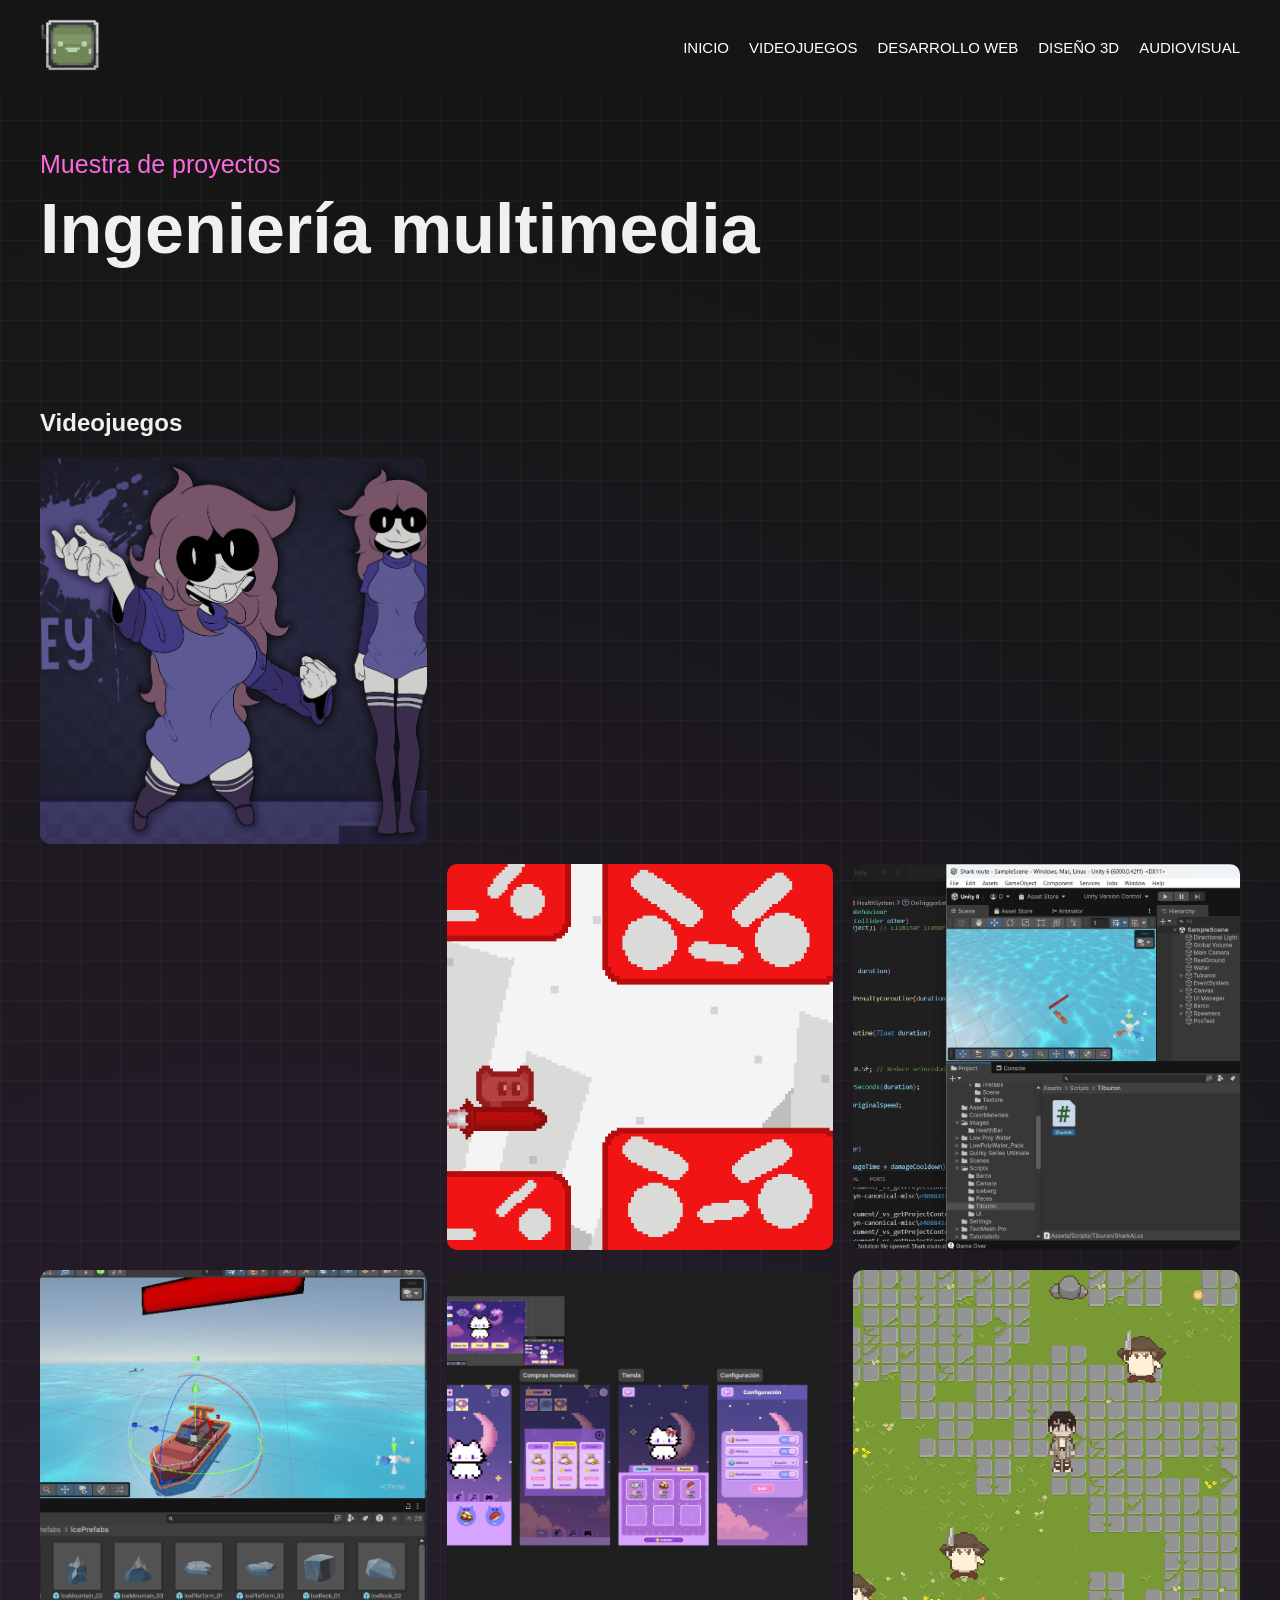
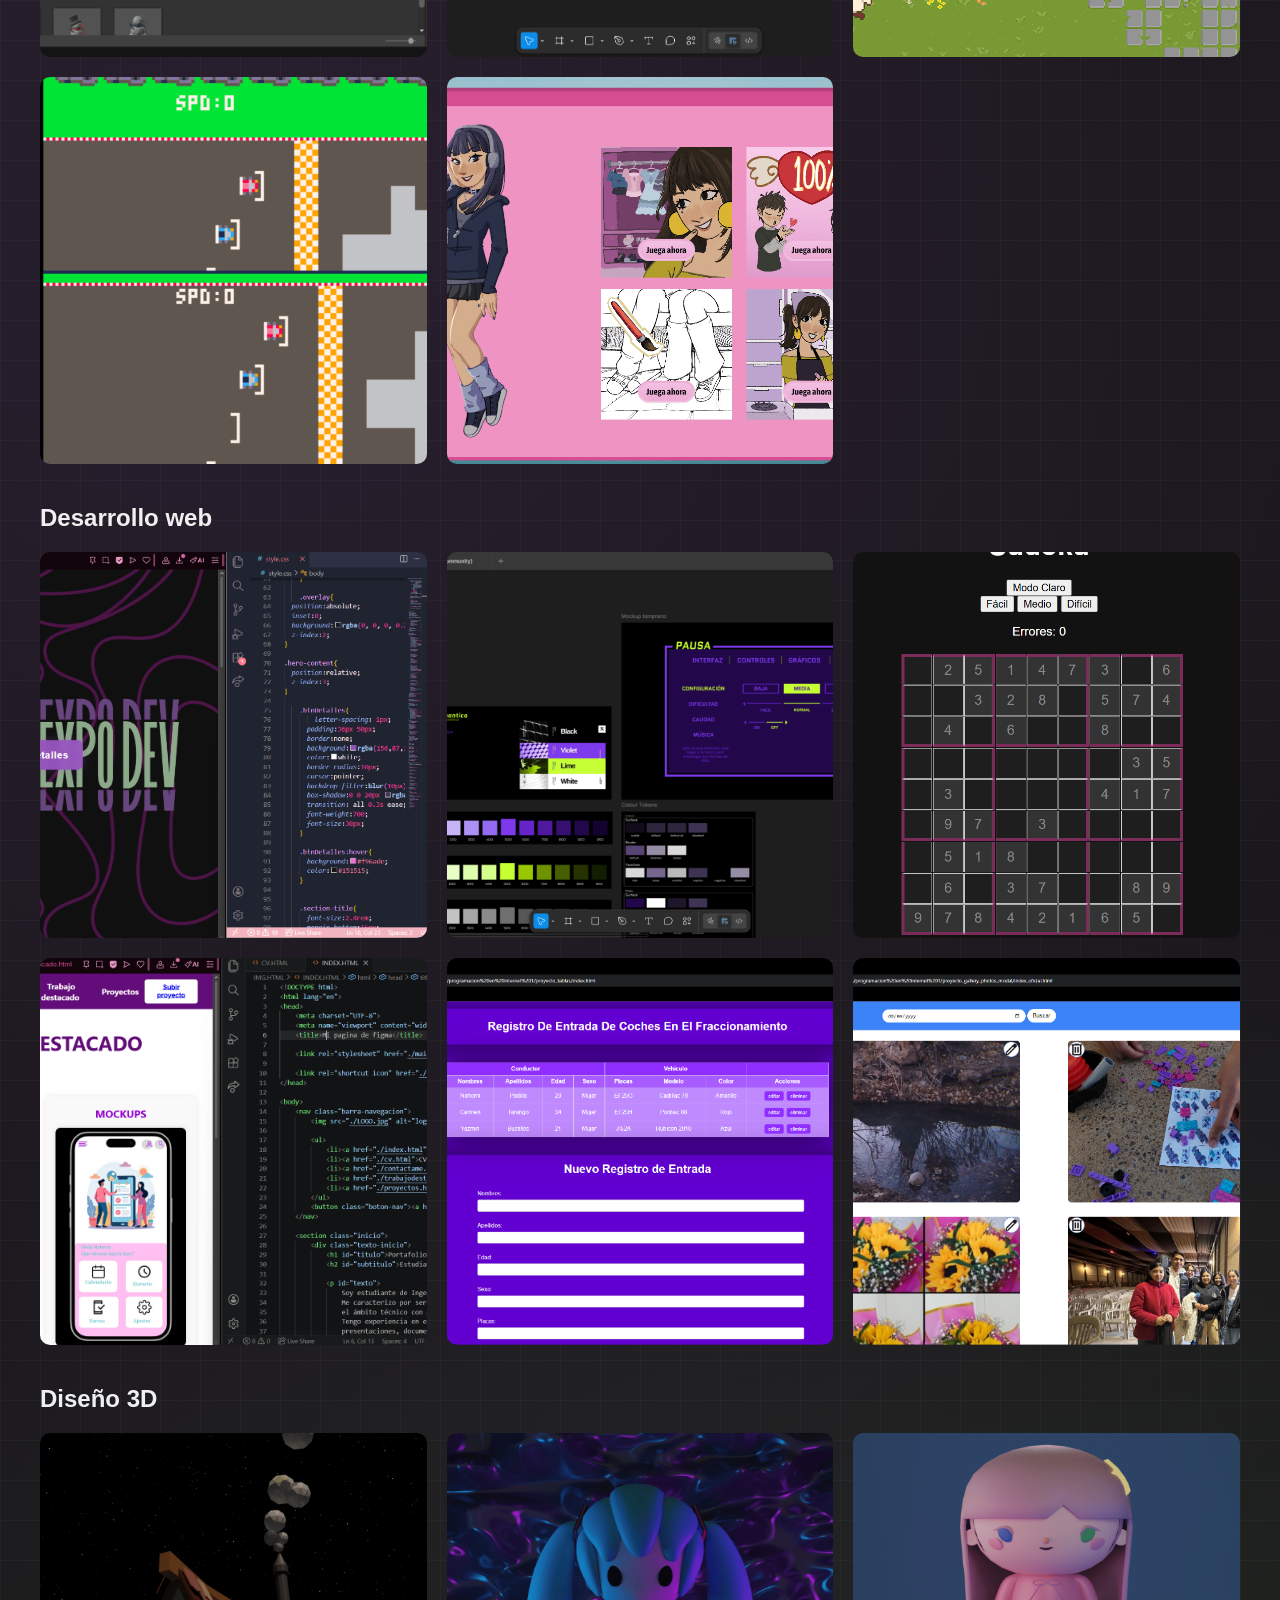
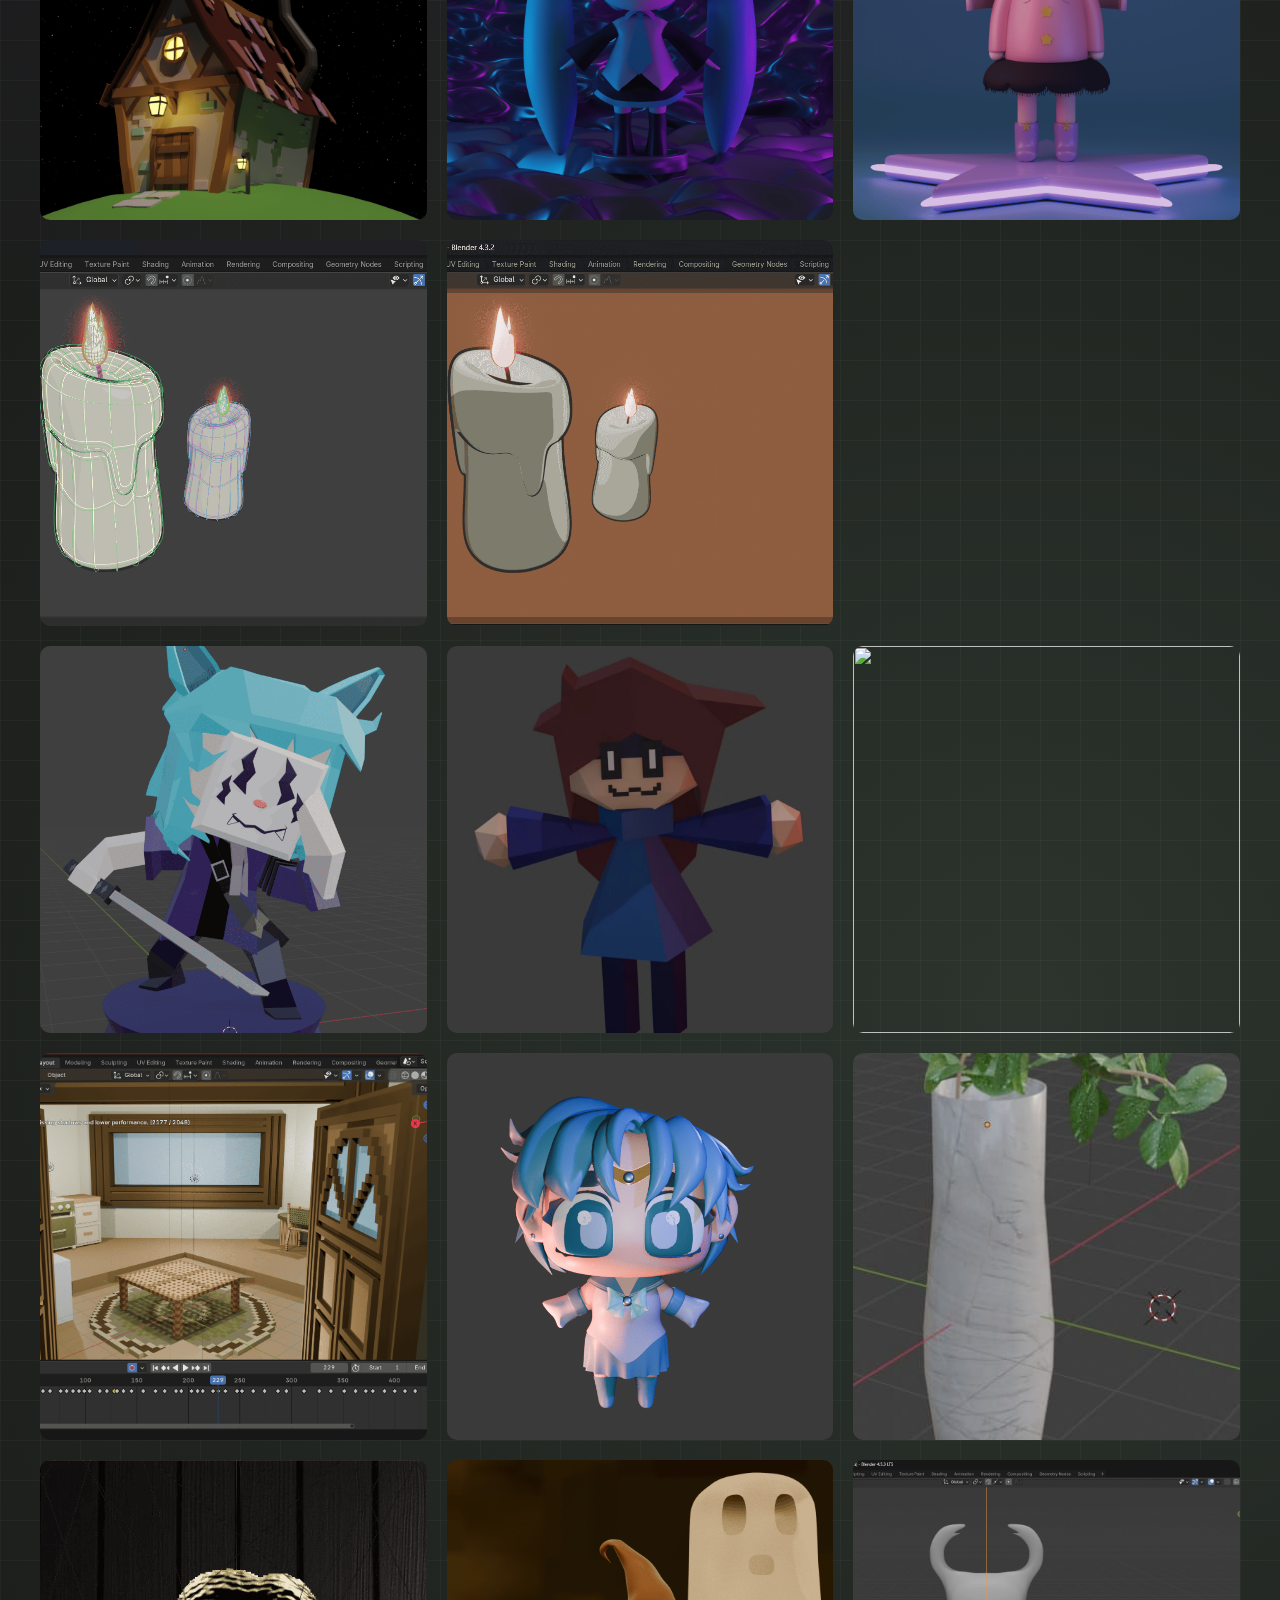
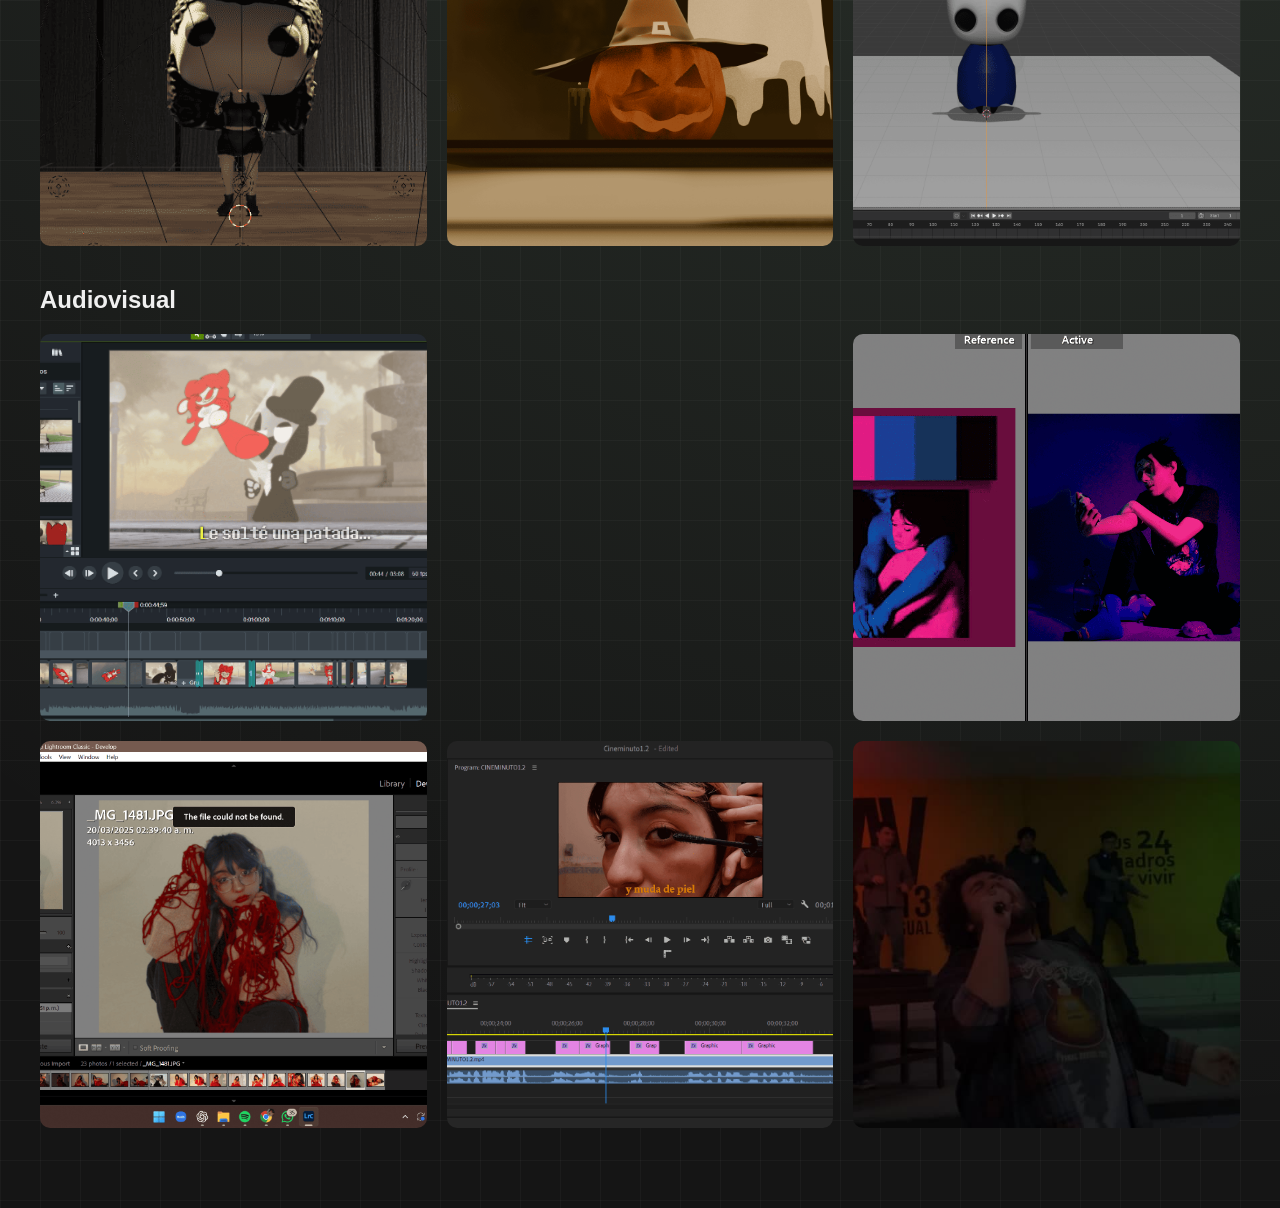
==== muestra.html @ 643f0fbf "Add files via upload" ====
<!DOCTYPE html>
<html lang="es">
<head>
  <meta charset="UTF-8">
  <meta name="viewport" content="width=device-width, initial-scale=1.0">
  <title>ExpoDev Portafolio</title>
  <link rel="stylesheet" href="muestraStyle.css">
</head>
<body>

  <header class="header">
    <div class="logo">
      <a href="#"><img src="logo2.png" alt="Mi logo"></a>
    </div>

    <nav class="nav">
      <a href="index.html">INICIO</a>
      <a href="#videojuegos">VIDEOJUEGOS</a>
      <a href="#web">DESARROLLO WEB</a>
      <a href="#3d">DISEÑO 3D</a>
      <a href="#audiovisual">AUDIOVISUAL</a>
    </nav>
  </header>

  <section class="hero">
    <p class="intro">Muestra de proyectos</p>
    <h1>Ingeniería multimedia</h1>
  </section>

  <section class="posts">
    <section id="videojuegos">
        <h2>Videojuegos</h2>

        <div class="grid">
            <div class="card">
                <img src="/imgPortafolio/videojuegos/vj1.png" alt="">
                <div class="overlay">
                <h3>Marco Medina - 8vo</h3>
                </div>
            </div>

            <div class="card">
                <video autoplay muted loop>
                    <source src="imgPortafolio/videojuegos/vj2.mp4" type="video/mp4">
                </video>
                <div class="overlay">
                <h3>Marco Medina - 8vo</h3>
                </div>
            </div>

            <div class="card">
                <video autoplay muted loop>
                    <source src="imgPortafolio/videojuegos/vj3.mp4" type="video/mp4">
                </video>
                <div class="overlay">
                <h3>Marco Medina - 8vo</h3>
                </div>
            </div>
            <div class="card">
                <video autoplay muted loop>
                    <source src="imgPortafolio/videojuegos/vj4.mp4" type="video/mp4">
                </video>
                <div class="overlay">
                <h3>Marco Medina y Alberto Manquero - 8vo</h3>
                </div>
            </div>

            <div class="card">
                <img src="/imgPortafolio/videojuegos/vj5.png" alt="">
                <div class="overlay">
                <h3>Marco Medina y Alberto Manquero - 8vo</h3>
                </div>
            </div>

            <div class="card">
                <img src="/imgPortafolio/videojuegos/vj6.png" alt="">
                <div class="overlay">
                <h3>Diego Gómez - 8vo</h3>
                </div>
            </div>

            <div class="card">
                <img src="/imgPortafolio/videojuegos/vj7.png" alt="">
                <div class="overlay">
                <h3>Diego Gómez - 8vo</h3>
                </div>
            </div>

            <div class="card">
               <img src="/imgPortafolio/videojuegos/vj8.png" alt="">
                <div class="overlay">
                <h3>Dania Morales - 8vo</h3>
                </div>
            </div>
            <div class="card">
                <img src="/imgPortafolio/videojuegos/vj9.png" alt="">
                <div class="overlay">
                <h3>Ebonny - 6to</h3>
                </div>
            </div>

            <div class="card">
                <img src="/imgPortafolio/videojuegos/vj10.png" alt="">
                <div class="overlay">
                <h3>Daniel 6to</h3>
                </div>
            </div>

            <div class="card">
                <img src="/imgPortafolio/videojuegos/vj11.png" alt="">
                <div class="overlay">
                <h3>Tahany y Melanie - 6to</h3>
                </div>
            </div>
        </div>
    </section>

    <section id="web">
        <h2>Desarrollo web</h2>

        <div class="grid">
            <div class="card">
                <img src="/imgPortafolio/web/w1.png" alt="">
                <div class="overlay">
                <h3>Dania Morales - 8vo</h3>
                </div>
            </div>

            <div class="card">
                <img src="/imgPortafolio/web/w2.png" alt="">
                <div class="overlay">
                <h3>Tahany - 6to</h3>
                </div>
            </div>

            <div class="card">
                <img src="/imgPortafolio/web/w3.png" alt="">
                <div class="overlay">
                <h3>Ebonny - 6to</h3>
                </div>
            </div>

            <div class="card">
                <img src="/imgPortafolio/web/w4.png" alt="">
                <div class="overlay">
                <h3>Rebeca - 4to</h3>
                </div>
            </div>

            <div class="card">
                <img src="/imgPortafolio/web/w5.png" alt="">
                <div class="overlay">
                <h3>Alex - 4to</h3>
                </div>
            </div>

            <div class="card">
                <img src="/imgPortafolio/web/w6.png" alt="">
                <div class="overlay">
                <h3>Alex - 4to</h3>
                </div>
            </div>
        </div>
    </section>

    <section id="3d">
        <h2>Diseño 3D</h2>

        <div class="grid">
            <div class="card">
                <img src="imgPortafolio/3d/3d1.png" alt="">
                <div class="overlay">
                <h3>Dania Morales - 8vo</h3>
                </div>
            </div>

            <div class="card">
                <img src="imgPortafolio/3d/3d2.png" alt="">
                <div class="overlay">
                <h3>Dania Morales - 8vo</h3>
                </div>
            </div>

            <div class="card">
                <img src="imgPortafolio/3d/3d3.png" alt="">
                <div class="overlay">
                <h3>Dania Morales - 8vo</h3>
                </div>
            </div>

            <div class="card">
                <img src="imgPortafolio/3d/3d4.png" alt="">
                <div class="overlay">
                <h3>Alberto Manquero - 8vo</h3>
                </div>
            </div>

            <div class="card">
                <img src="imgPortafolio/3d/3d5.png" alt="">
                <div class="overlay">
                <h3>Alberto Manquero - 8vo</h3>
                </div>
            </div>

            <div class="card">
                <video autoplay muted loop>
                    <source src="imgPortafolio/3d/3d6.mp4" type="video/mp4">
                </video>
                <div class="overlay">
                <h3>Alberto Manquero - 8vo</h3>
                </div>
            </div>

            <div class="card">
                <img src="imgPortafolio/3d/3d7.png" alt="">
                <div class="overlay">
                <h3>Marco Medina - 8vo</h3>
                </div>
            </div>

            <div class="card">
                <img src="imgPortafolio/3d/3d8.jpg" alt="">
                <div class="overlay">
                <h3>Marco Medina - 8vo</h3>
                </div>
            </div>

            <div class="card">
                <img src="imgPortafolio/3d/3d9.gif" alt="">
                <div class="overlay">
                <h3>Marco Medina - 8vo</h3>
                </div>
            </div>

            <div class="card">
                <img src="imgPortafolio/3d/3d10.png" alt="">
                <div class="overlay">
                <h3>Ebonny - 6to</h3>
                </div>
            </div>

            <div class="card">
                <img src="imgPortafolio/3d/3d11.png" alt="">
                <div class="overlay">
                <h3>Daniel - 6to</h3>
                </div>
            </div>

            <div class="card">
                <img src="imgPortafolio/3d/3d12.jpg" alt="">
                <div class="overlay">
                <h3>Jade - 4to</h3>
                </div>
            </div>

            <div class="card">
                <img src="imgPortafolio/3d/3d13.png" alt="">
                <div class="overlay">
                <h3>Jocelyn - 4to</h3>
                </div>
            </div>

            <div class="card">
                <img src="imgPortafolio/3d/3d14.png" alt="">
                <div class="overlay">
                <h3>Jocelyn - 4to</h3>
                </div>
            </div>

            <div class="card">
                <img src="imgPortafolio/3d/3d15.png" alt="">
                <div class="overlay">
                <h3>Alex - 4to</h3>
                </div>
            </div>
        </div>
    </section>

    <section id="audiovisual">
        <h2>Audiovisual</h2>

        <div class="grid">
            <div class="card">
                <img src="/imgPortafolio/audiovisual/av1.png" alt="">
                <div class="overlay">
                <h3>Marco Medina - 8vo</h3>
                </div>
            </div>

            <div class="card">
                <video autoplay muted loop>
                    <source src="imgPortafolio/audiovisual/av2.mp4" type="video/mp4">
                </video>
                <div class="overlay">
                <h3>Melanie - 6to</h3>
                </div>
            </div>

            <div class="card">
                <img src="/imgPortafolio/audiovisual/av3.png" alt="">
                <div class="overlay">
                <h3>Ebonny - 6to</h3>
                </div>
            </div>

            <div class="card">
                <img src="/imgPortafolio/audiovisual/av4.png" alt="">
                <div class="overlay">
                <h3>Ebonny - 6to</h3>
                </div>
            </div>

            <div class="card">
                <img src="/imgPortafolio/audiovisual/av5.png" alt="">
                <div class="overlay">
                <h3>Ebonny - 6to</h3>
                </div>
            </div>

            <div class="card">
                <img src="/imgPortafolio/audiovisual/av6.jpg" alt="">
                <div class="overlay">
                <h3>Alex - 4to</h3>
                </div>
            </div>
        </div>
    </section>
  </section>

</body>
</html>
---- muestraStyle.css ----
* {
  margin: 0;
  padding: 0;
  box-sizing: border-box;
  font-family: sans-serif;
}

body {
  font-family: 'Inter', sans-serif;
  background: radial-gradient(circle at 20% 30%, rgba(156,87,199,0.15), transparent 40%),
              radial-gradient(circle at 80% 70%, rgba(176,230,180,0.15), transparent 40%),
              #151515;
  background-image:
    radial-gradient(circle at 20% 30%, rgba(156,87,199,0.15), transparent 40%),
    radial-gradient(circle at 80% 70%, rgba(176,230,180,0.15), transparent 40%),
    linear-gradient(rgba(255,255,255,0.03) 1px, transparent 1px),
    linear-gradient(90deg, rgba(255,255,255,0.03) 1px, transparent 1px);
  background-size:
    auto,
    auto,
    40px 40px,
    40px 40px;
  color: #f0f0f0;
  overflow-x: hidden;
  animation: moveBg 12s ease-in-out infinite alternate;
}

@keyframes moveBg {
  0% { background-position: 20% 30%, 80% 70%; }
  100% { background-position: 30% 40%, 70% 60%; }
}

/* HEADER */
.header {
  position: fixed;
  top: 0;
  width: 100%;
  background: #151515;
  display: flex;
  justify-content: space-between;
  align-items: center;
  padding: 15px 40px;
  z-index: 1000;
}

.logo img {
  height: 60px;
}

.nav {
  display: flex;
  gap: 20px;
}

.nav a {
  text-decoration: none;
  color: white;
  font-size: 15px;
}

.nav a:hover {
  color: #9c57c7;
}

/* HERO */
.hero {
  padding: 150px 40px 80px;
}

.intro {
  font-size: 25px;
  color: #f96ade;
  margin-bottom: 10px;
}

.hero h1 {
  font-size: 70px;
  margin-bottom: 20px;
}

/* SECCIONES */
.posts {
  padding: 40px;
}

.posts h2 {
  margin-bottom: 20px;
}

/* GRID */
.grid {
  display: grid;
  grid-template-columns: repeat(3, 1fr);
  gap: 20px;
  margin-bottom: 40px;
}

/* CARDS */
.card {
  position: relative;
  overflow: hidden;
  border-radius: 10px;
  aspect-ratio: 1 / 1;
}

.card img,
.card video {
  width: 100%;
  height: 100%;
  object-fit: cover;
  transition: transform 0.4s ease;
}

/* OVERLAY */
.overlay {
  position: absolute;
  bottom: 0;
  width: 100%;
  height: 100%;
  background: rgba(0,0,0,0.5);
  display: flex;
  align-items: flex-end;
  justify-content: center;
  padding: 20px;
  opacity: 0;
  transition: opacity 0.4s ease;
}

.overlay h3 {
  color: white;
  text-align: center;
}

/* HOVER */
.card:hover img,
.card:hover video {
  transform: scale(1.3);
}

.card:hover .overlay {
  opacity: 1;
}

/* VIDEOS */
video {
  pointer-events: none;
  transform: scale(1.2);
}

/* MODAL */
.modal {
  display: none;
  position: fixed;
  z-index: 2000;
  left: 0;
  top: 0;
  width: 100%;
  height: 100%;
  background-color: rgba(0, 0, 0, 0.95);
  animation: fadeIn 0.3s ease;
  overflow: auto;
}

@keyframes fadeIn {
  from { opacity: 0; }
  to { opacity: 1; }
}

.modal-content {
  margin: auto;
  display: flex;
  align-items: center;
  justify-content: center;
  width: 100%;
  min-height: 100%;
  padding: 20px;
}

.modal-content img,
.modal-content video {
  max-width: 90%;
  max-height: 90vh;
  object-fit: contain;
}

.close {
  position: fixed;
  top: 30px;
  right: 50px;
  color: #f1f1f1;
  font-size: 40px;
  cursor: pointer;
  z-index: 2001;
}

.close:hover {
  color: #f96ade;
}

/* SCROLL FIX (header) */
section {
  scroll-margin-top: 100px;
}

/* ========================= */
/* 📱 RESPONSIVE */
/* ========================= */

@media (max-width: 1024px) {
  .grid {
    grid-template-columns: repeat(2, 1fr);
  }
}

@media (max-width: 768px) {

  /* HEADER */
  .header {
    padding: 10px 15px;
  }

  .logo img {
    height: 45px;
  }

  .nav {
    overflow-x: auto;
    white-space: nowrap;
    gap: 15px;
  }

  .nav a {
    font-size: 13px;
    flex: 0 0 auto;
  }

  /* HERO */
  .hero {
    padding: 120px 20px 40px;
  }

  .intro {
    font-size: 18px;
  }

  .hero h1 {
    font-size: 36px;
  }

  /* CONTENIDO */
  .posts {
    padding: 20px;
  }

  h2 {
    font-size: 22px;
  }

  .grid {
    grid-template-columns: 1fr;
    gap: 15px;
  }

  /* OVERLAY siempre visible */
  .overlay {
    opacity: 1;
    background: linear-gradient(to top, rgba(0,0,0,0.7), transparent);
  }

  .card:hover img,
  .card:hover video {
    transform: none;
  }

  /* MODAL */
  .modal-content {
    padding: 10px;
  }

  .modal-content img,
  .modal-content video {
    max-width: 100%;
    max-height: 80vh;
  }

  .close {
    top: 15px;
    right: 20px;
    font-size: 30px;
  }
}
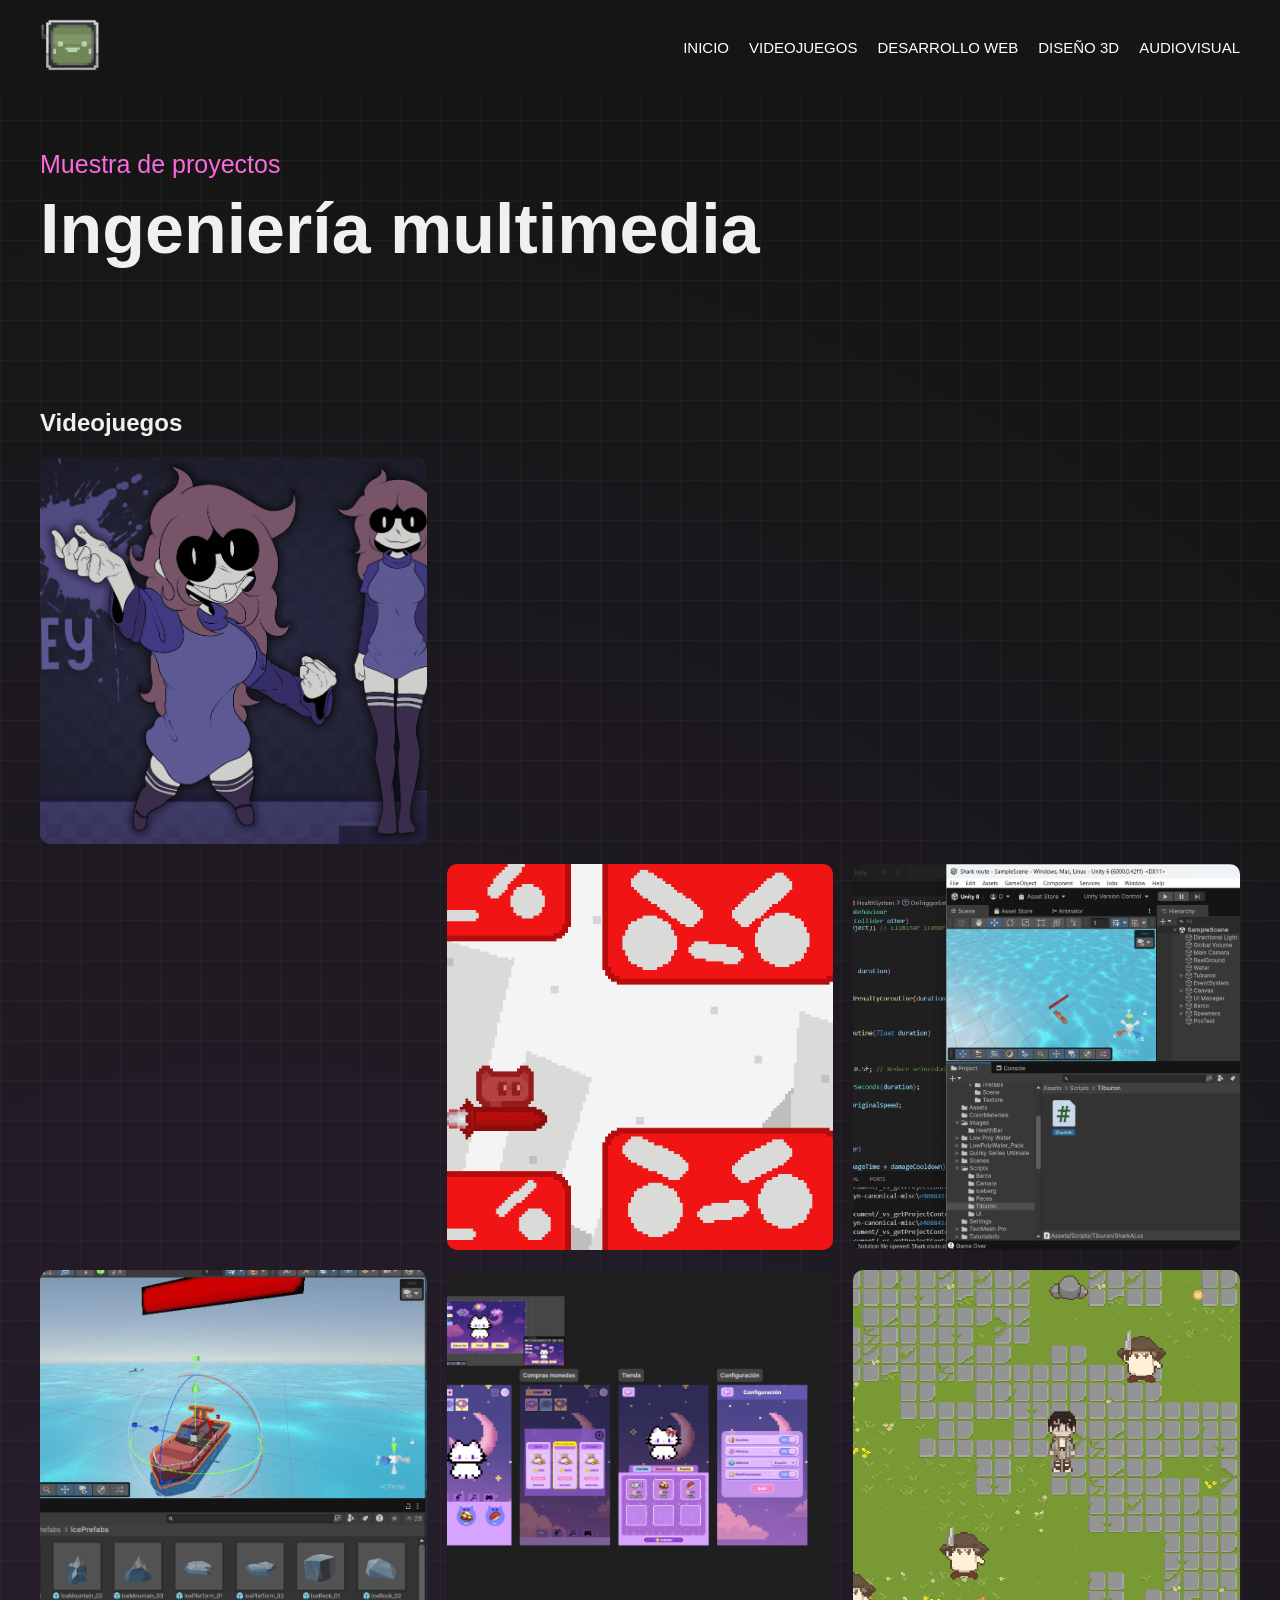
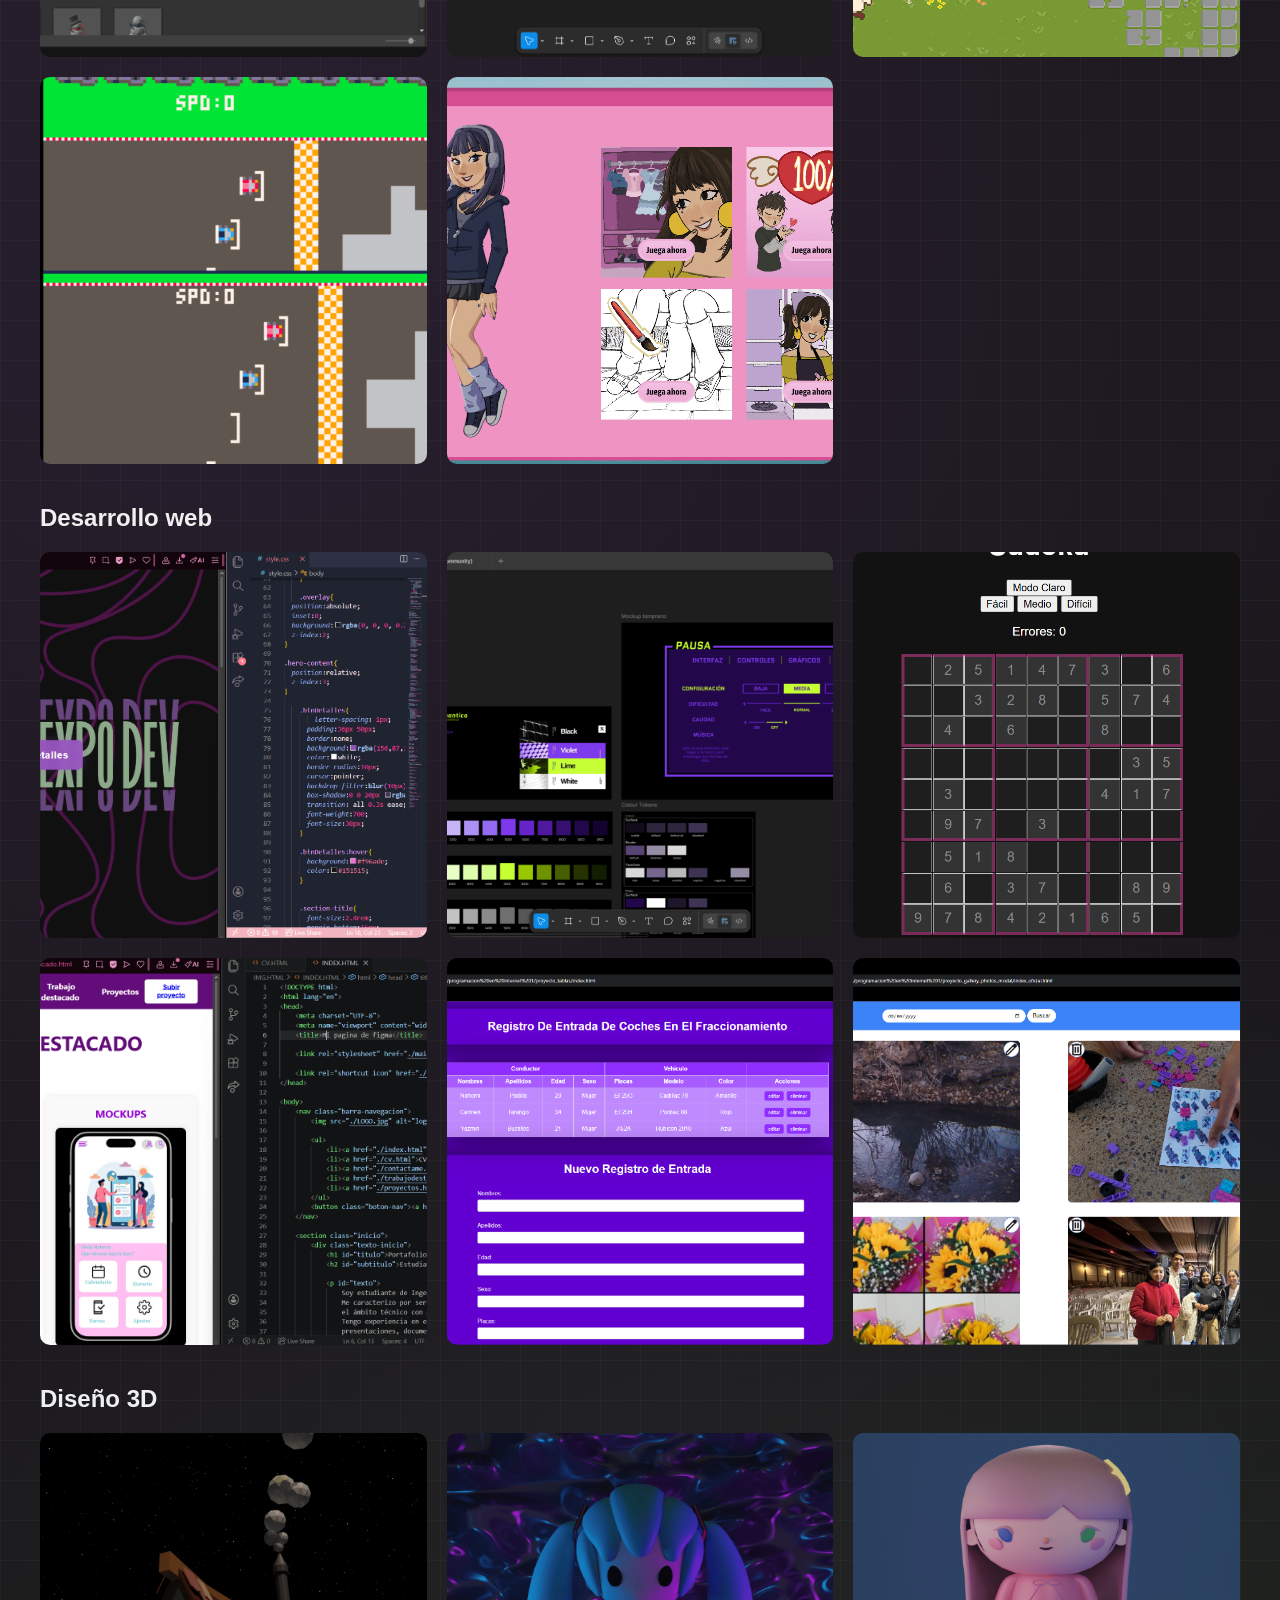
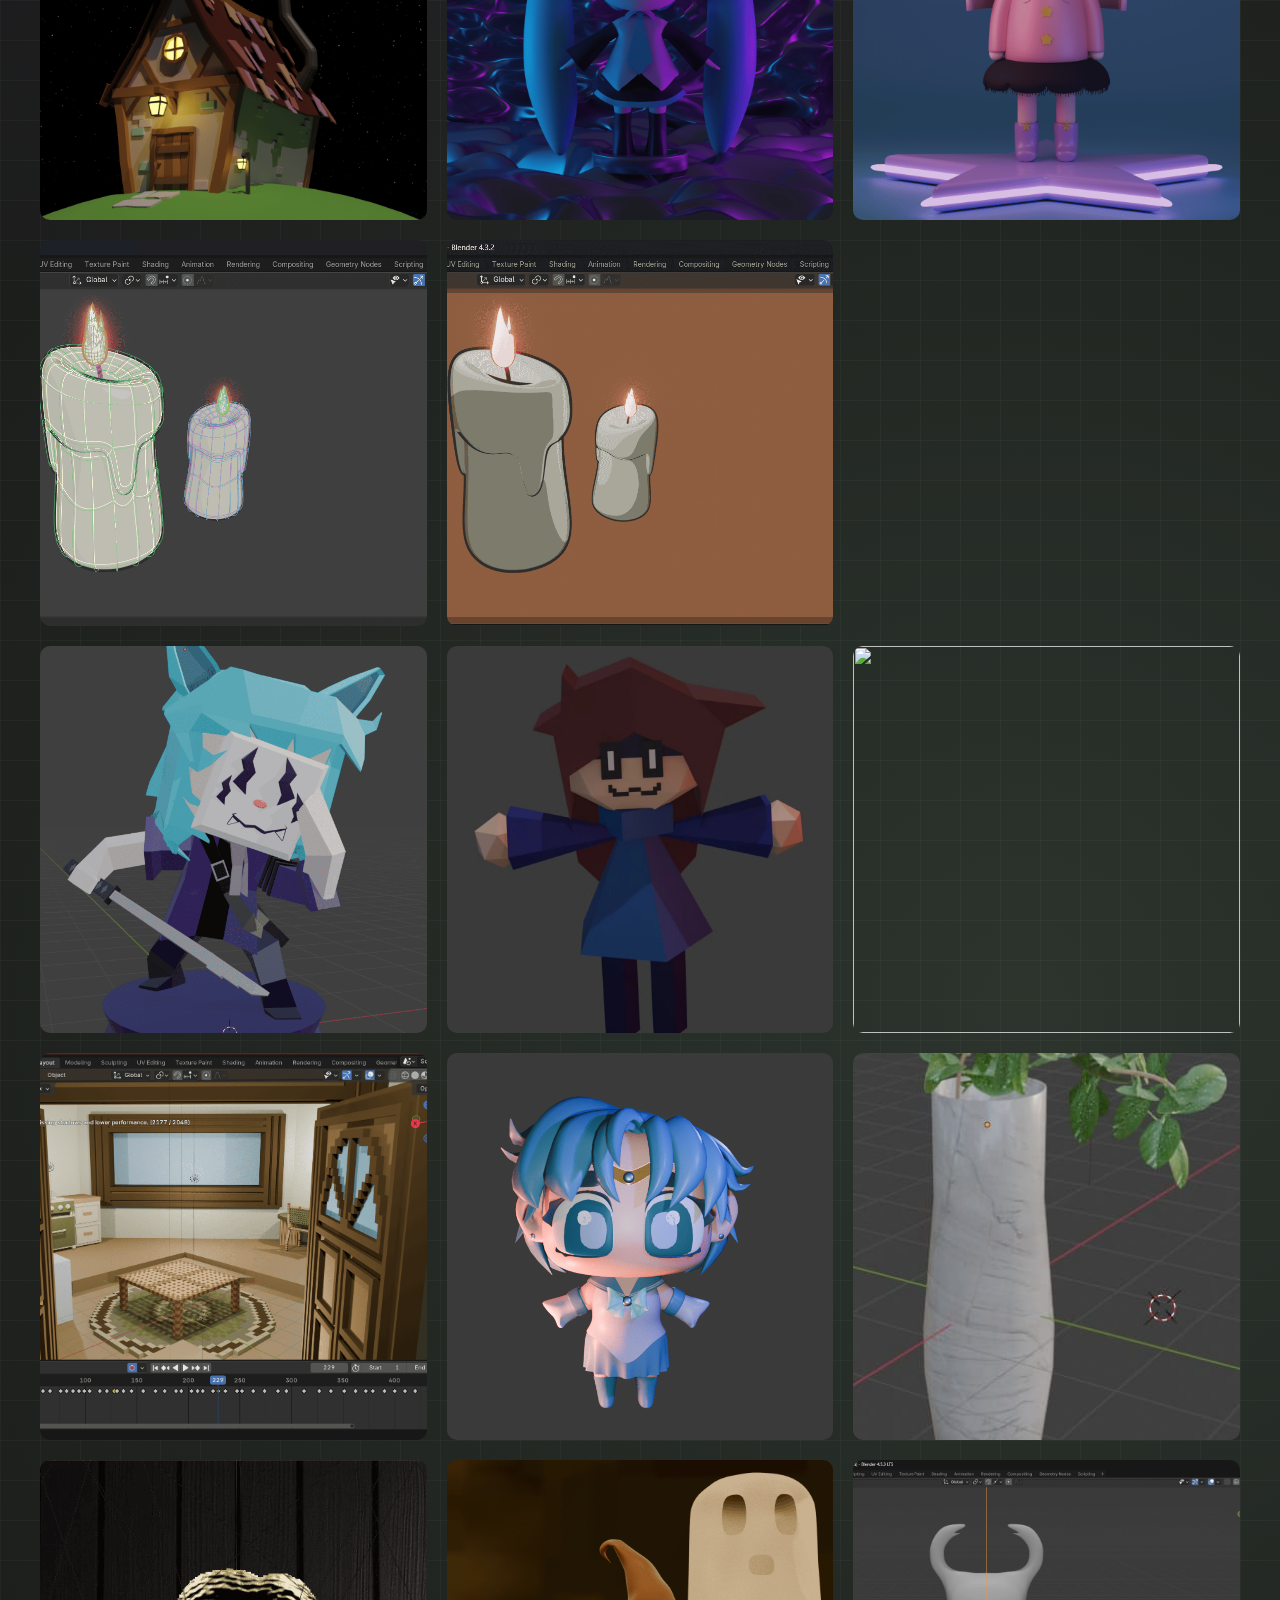
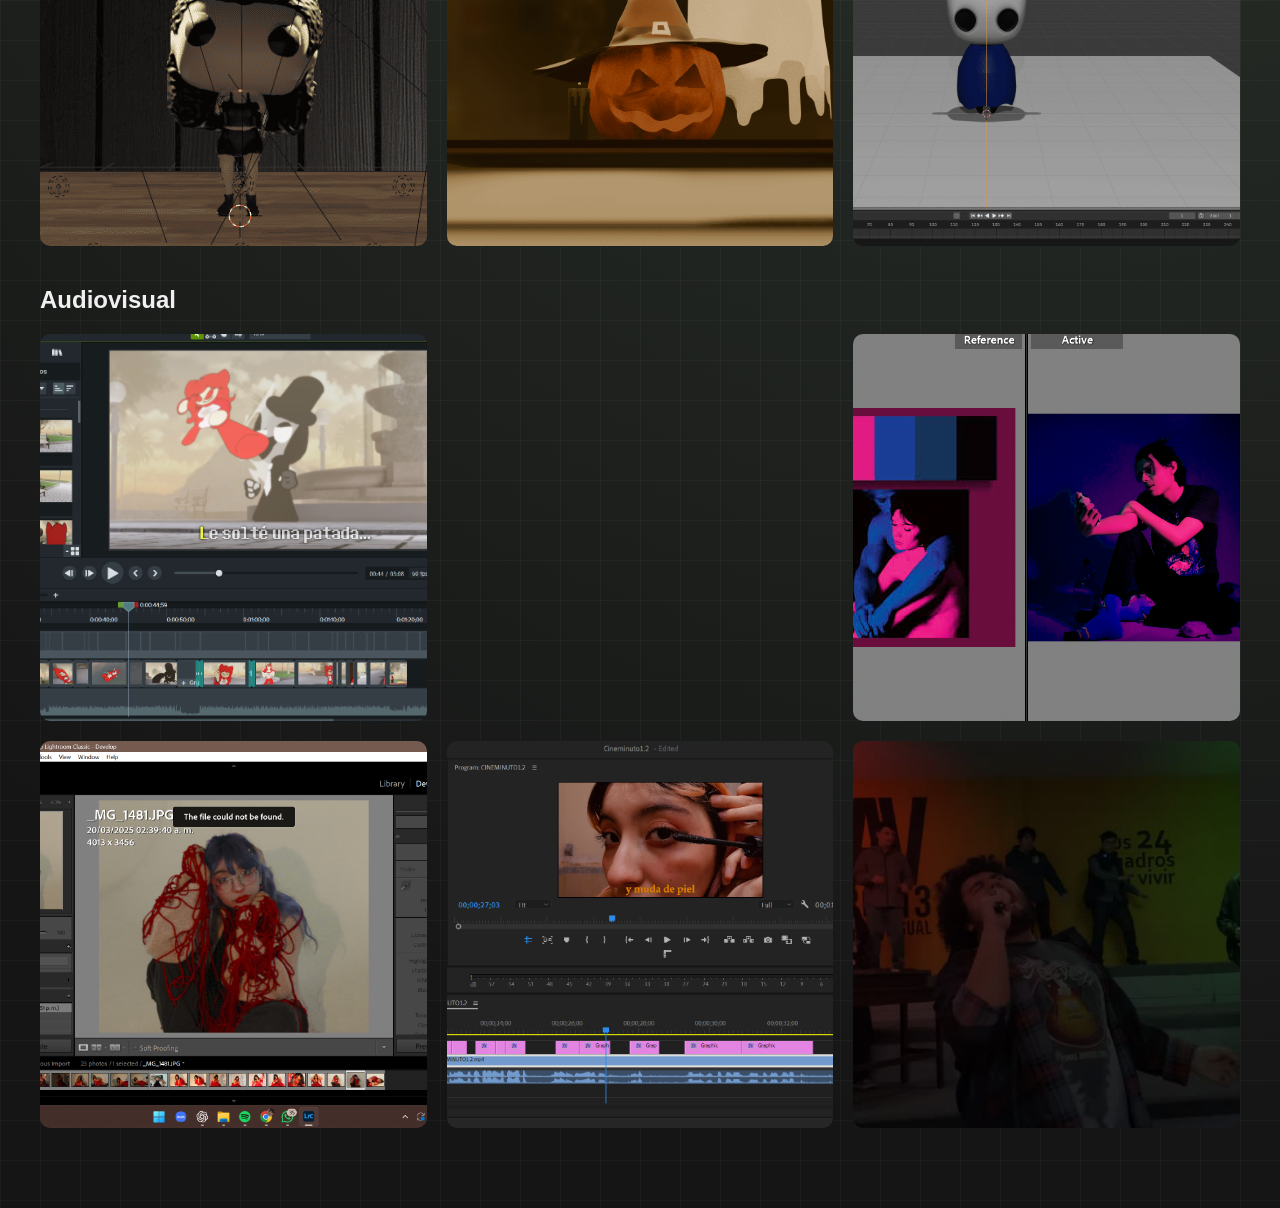
==== commit 288808cd: "Update muestra.html" ====
--- a/muestra.html
+++ b/muestra.html
@@ -33,7 +33,7 @@
 
         <div class="grid">
             <div class="card">
-                <img src="/imgPortafolio/videojuegos/vj1.png" alt="">
+                <img src="imgPortafolio/videojuegos/vj1.png" alt="">
                 <div class="overlay">
                 <h3>Marco Medina - 8vo</h3>
                 </div>
@@ -66,48 +66,48 @@
             </div>
 
             <div class="card">
-                <img src="/imgPortafolio/videojuegos/vj5.png" alt="">
+                <img src="imgPortafolio/videojuegos/vj5.png" alt="">
                 <div class="overlay">
                 <h3>Marco Medina y Alberto Manquero - 8vo</h3>
                 </div>
             </div>
 
             <div class="card">
-                <img src="/imgPortafolio/videojuegos/vj6.png" alt="">
+                <img src="imgPortafolio/videojuegos/vj6.png" alt="">
                 <div class="overlay">
                 <h3>Diego Gómez - 8vo</h3>
                 </div>
             </div>
 
             <div class="card">
-                <img src="/imgPortafolio/videojuegos/vj7.png" alt="">
+                <img src="imgPortafolio/videojuegos/vj7.png" alt="">
                 <div class="overlay">
                 <h3>Diego Gómez - 8vo</h3>
                 </div>
             </div>
 
             <div class="card">
-               <img src="/imgPortafolio/videojuegos/vj8.png" alt="">
-                <div class="overlay">
-                <h3>Dania Morales - 8vo</h3>
-                </div>
-            </div>
-            <div class="card">
-                <img src="/imgPortafolio/videojuegos/vj9.png" alt="">
-                <div class="overlay">
-                <h3>Ebonny - 6to</h3>
-                </div>
-            </div>
-
-            <div class="card">
-                <img src="/imgPortafolio/videojuegos/vj10.png" alt="">
+               <img src="imgPortafolio/videojuegos/vj8.png" alt="">
+                <div class="overlay">
+                <h3>Dania Morales - 8vo</h3>
+                </div>
+            </div>
+            <div class="card">
+                <img src="imgPortafolio/videojuegos/vj9.png" alt="">
+                <div class="overlay">
+                <h3>Ebonny - 6to</h3>
+                </div>
+            </div>
+
+            <div class="card">
+                <img src="imgPortafolio/videojuegos/vj10.png" alt="">
                 <div class="overlay">
                 <h3>Daniel 6to</h3>
                 </div>
             </div>
 
             <div class="card">
-                <img src="/imgPortafolio/videojuegos/vj11.png" alt="">
+                <img src="imgPortafolio/videojuegos/vj11.png" alt="">
                 <div class="overlay">
                 <h3>Tahany y Melanie - 6to</h3>
                 </div>
@@ -120,42 +120,42 @@
 
         <div class="grid">
             <div class="card">
-                <img src="/imgPortafolio/web/w1.png" alt="">
-                <div class="overlay">
-                <h3>Dania Morales - 8vo</h3>
-                </div>
-            </div>
-
-            <div class="card">
-                <img src="/imgPortafolio/web/w2.png" alt="">
+                <img src="imgPortafolio/web/w1.png" alt="">
+                <div class="overlay">
+                <h3>Dania Morales - 8vo</h3>
+                </div>
+            </div>
+
+            <div class="card">
+                <img src="imgPortafolio/web/w2.png" alt="">
                 <div class="overlay">
                 <h3>Tahany - 6to</h3>
                 </div>
             </div>
 
             <div class="card">
-                <img src="/imgPortafolio/web/w3.png" alt="">
-                <div class="overlay">
-                <h3>Ebonny - 6to</h3>
-                </div>
-            </div>
-
-            <div class="card">
-                <img src="/imgPortafolio/web/w4.png" alt="">
+                <img src="imgPortafolio/web/w3.png" alt="">
+                <div class="overlay">
+                <h3>Ebonny - 6to</h3>
+                </div>
+            </div>
+
+            <div class="card">
+                <img src="imgPortafolio/web/w4.png" alt="">
                 <div class="overlay">
                 <h3>Rebeca - 4to</h3>
                 </div>
             </div>
 
             <div class="card">
-                <img src="/imgPortafolio/web/w5.png" alt="">
+                <img src="imgPortafolio/web/w5.png" alt="">
                 <div class="overlay">
                 <h3>Alex - 4to</h3>
                 </div>
             </div>
 
             <div class="card">
-                <img src="/imgPortafolio/web/w6.png" alt="">
+                <img src="imgPortafolio/web/w6.png" alt="">
                 <div class="overlay">
                 <h3>Alex - 4to</h3>
                 </div>
@@ -281,7 +281,7 @@
 
         <div class="grid">
             <div class="card">
-                <img src="/imgPortafolio/audiovisual/av1.png" alt="">
+                <img src="imgPortafolio/audiovisual/av1.png" alt="">
                 <div class="overlay">
                 <h3>Marco Medina - 8vo</h3>
                 </div>
@@ -297,28 +297,28 @@
             </div>
 
             <div class="card">
-                <img src="/imgPortafolio/audiovisual/av3.png" alt="">
-                <div class="overlay">
-                <h3>Ebonny - 6to</h3>
-                </div>
-            </div>
-
-            <div class="card">
-                <img src="/imgPortafolio/audiovisual/av4.png" alt="">
-                <div class="overlay">
-                <h3>Ebonny - 6to</h3>
-                </div>
-            </div>
-
-            <div class="card">
-                <img src="/imgPortafolio/audiovisual/av5.png" alt="">
-                <div class="overlay">
-                <h3>Ebonny - 6to</h3>
-                </div>
-            </div>
-
-            <div class="card">
-                <img src="/imgPortafolio/audiovisual/av6.jpg" alt="">
+                <img src="imgPortafolio/audiovisual/av3.png" alt="">
+                <div class="overlay">
+                <h3>Ebonny - 6to</h3>
+                </div>
+            </div>
+
+            <div class="card">
+                <img src="imgPortafolio/audiovisual/av4.png" alt="">
+                <div class="overlay">
+                <h3>Ebonny - 6to</h3>
+                </div>
+            </div>
+
+            <div class="card">
+                <img src="imgPortafolio/audiovisual/av5.png" alt="">
+                <div class="overlay">
+                <h3>Ebonny - 6to</h3>
+                </div>
+            </div>
+
+            <div class="card">
+                <img src="imgPortafolio/audiovisual/av6.jpg" alt="">
                 <div class="overlay">
                 <h3>Alex - 4to</h3>
                 </div>
@@ -328,4 +328,4 @@
   </section>
 
 </body>
-</html>+</html>
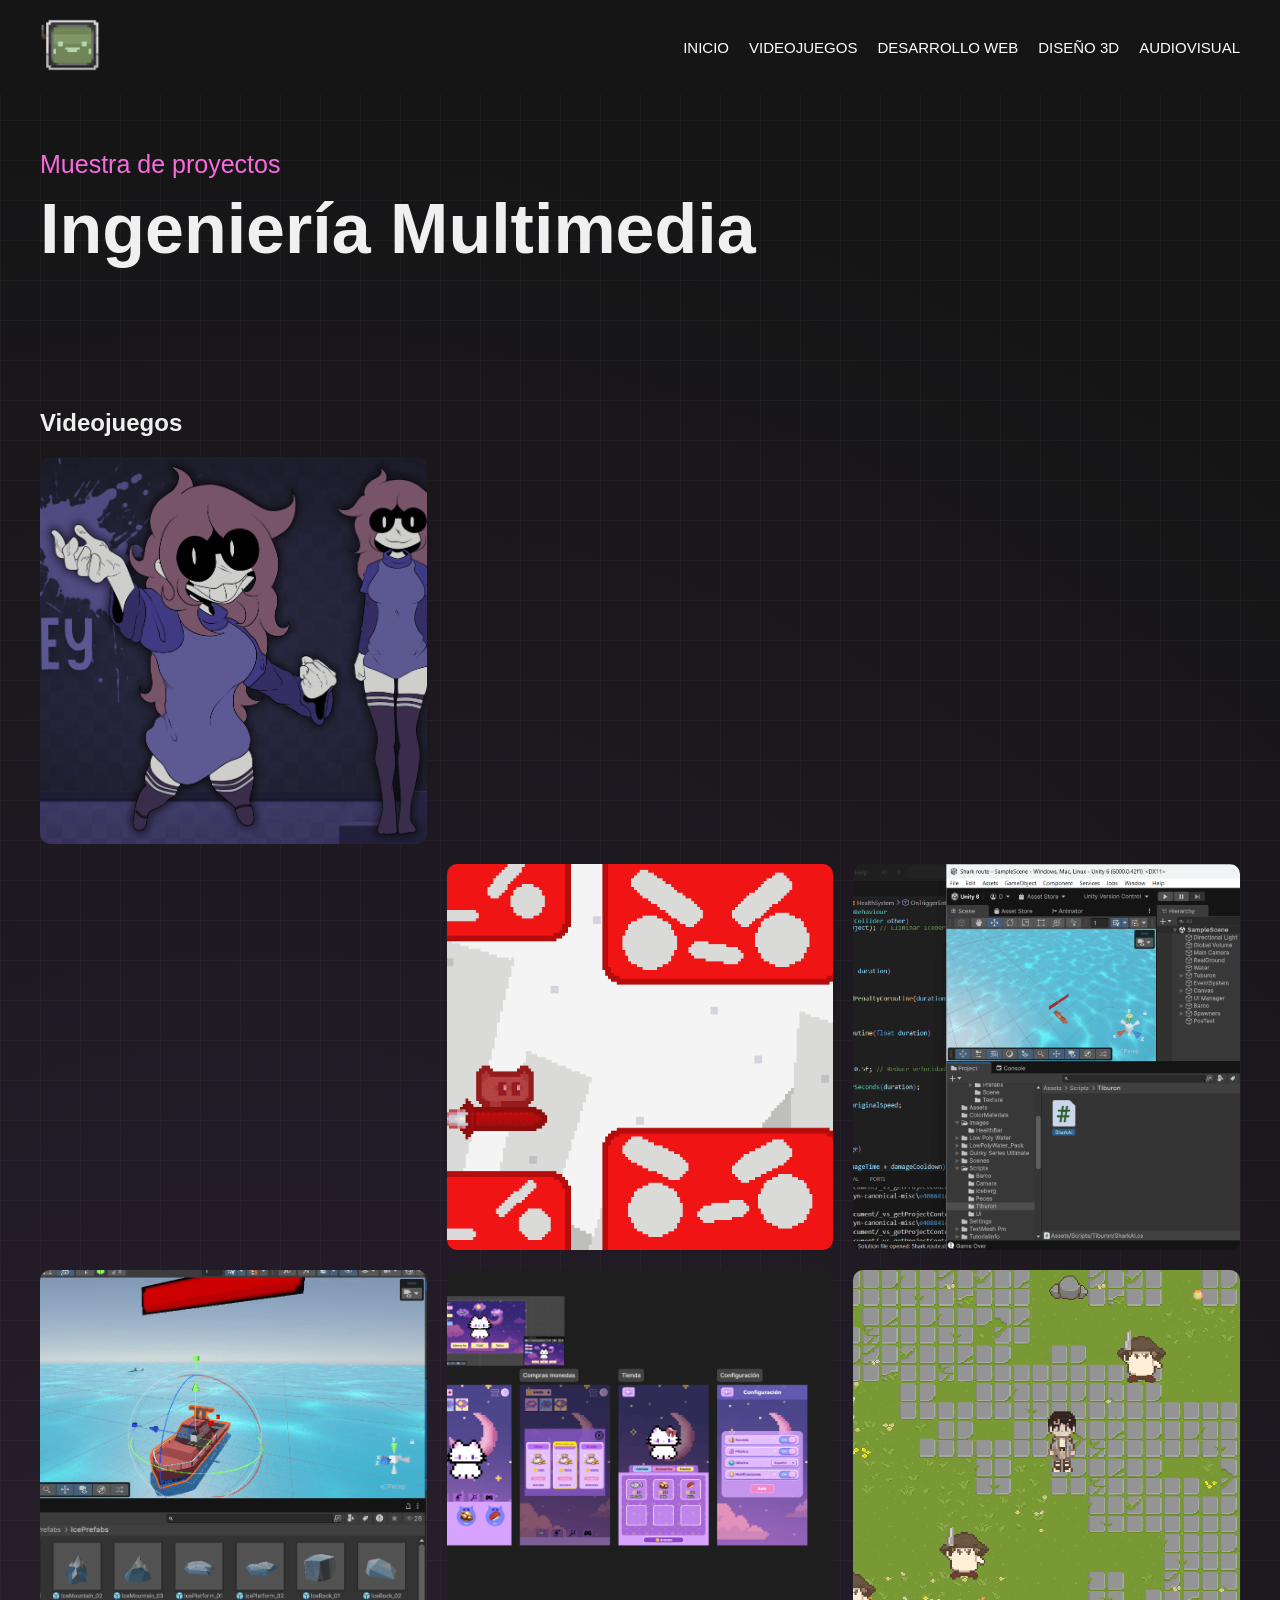
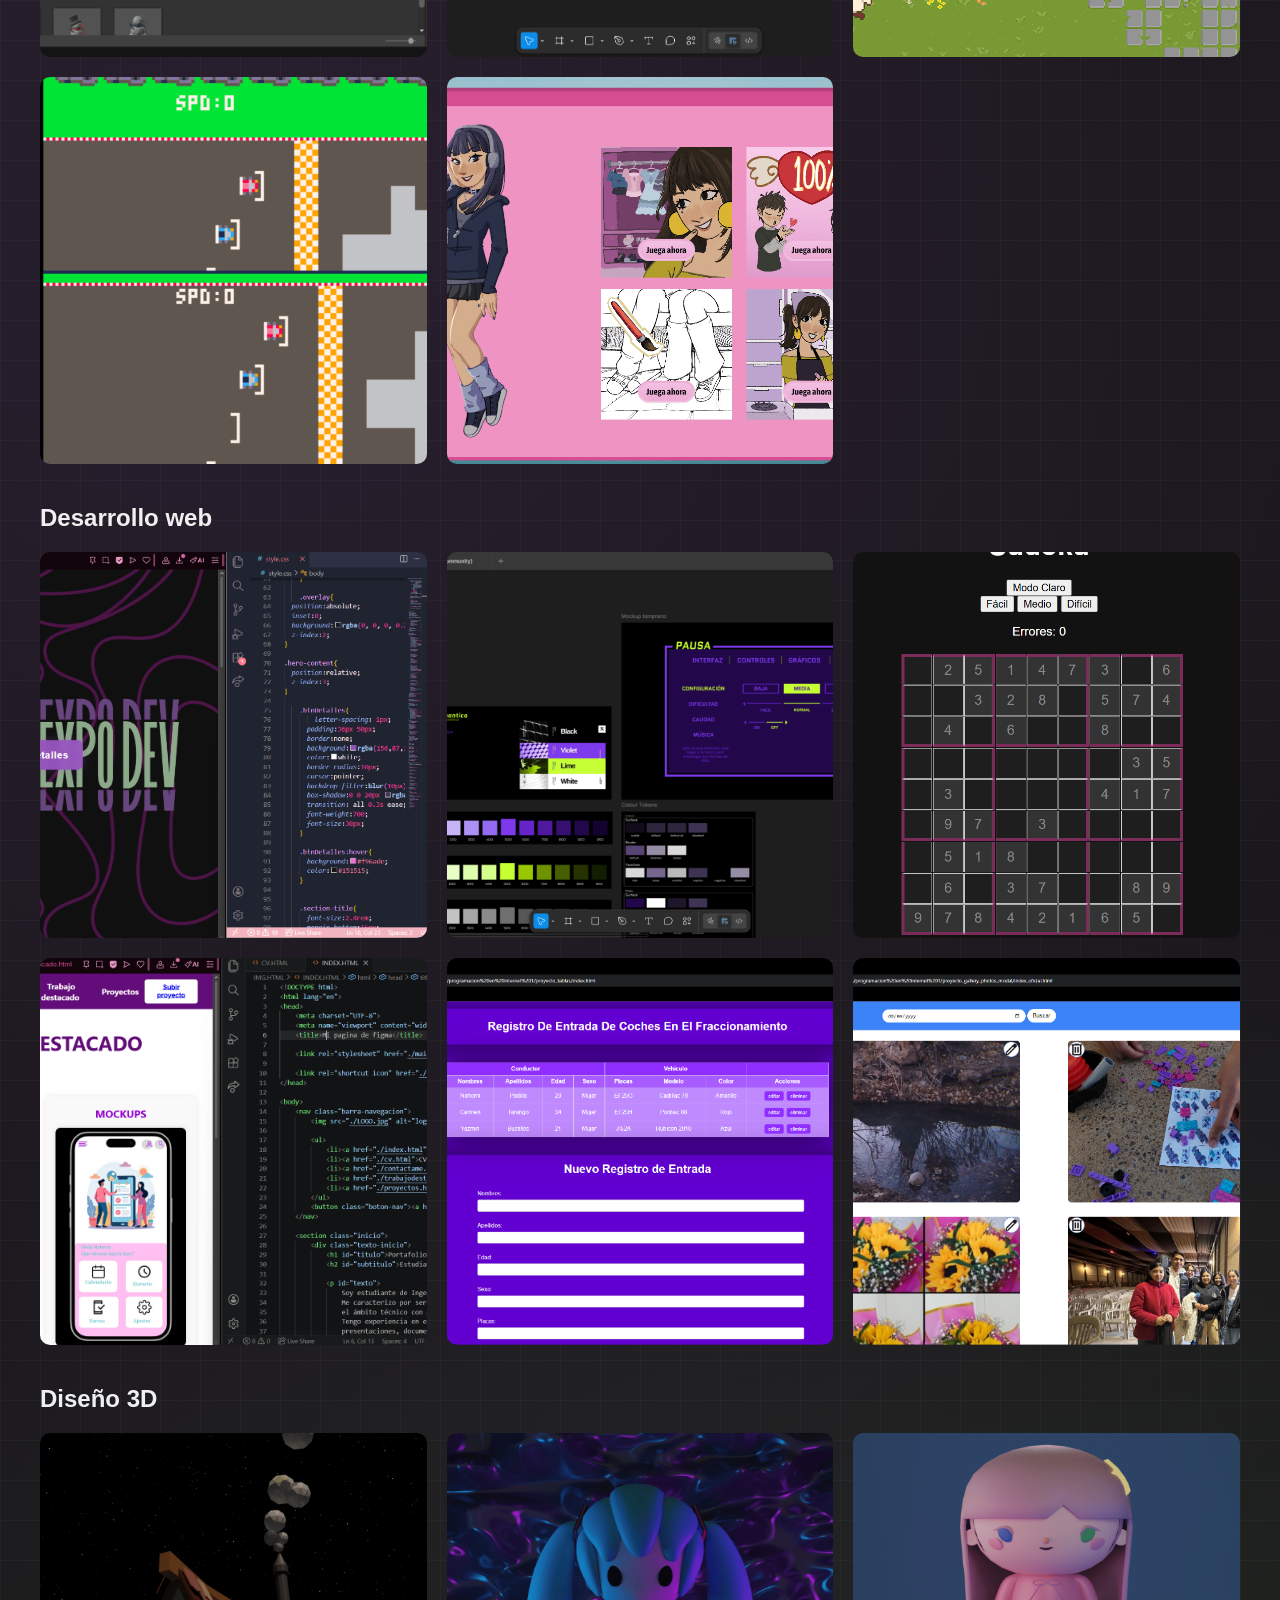
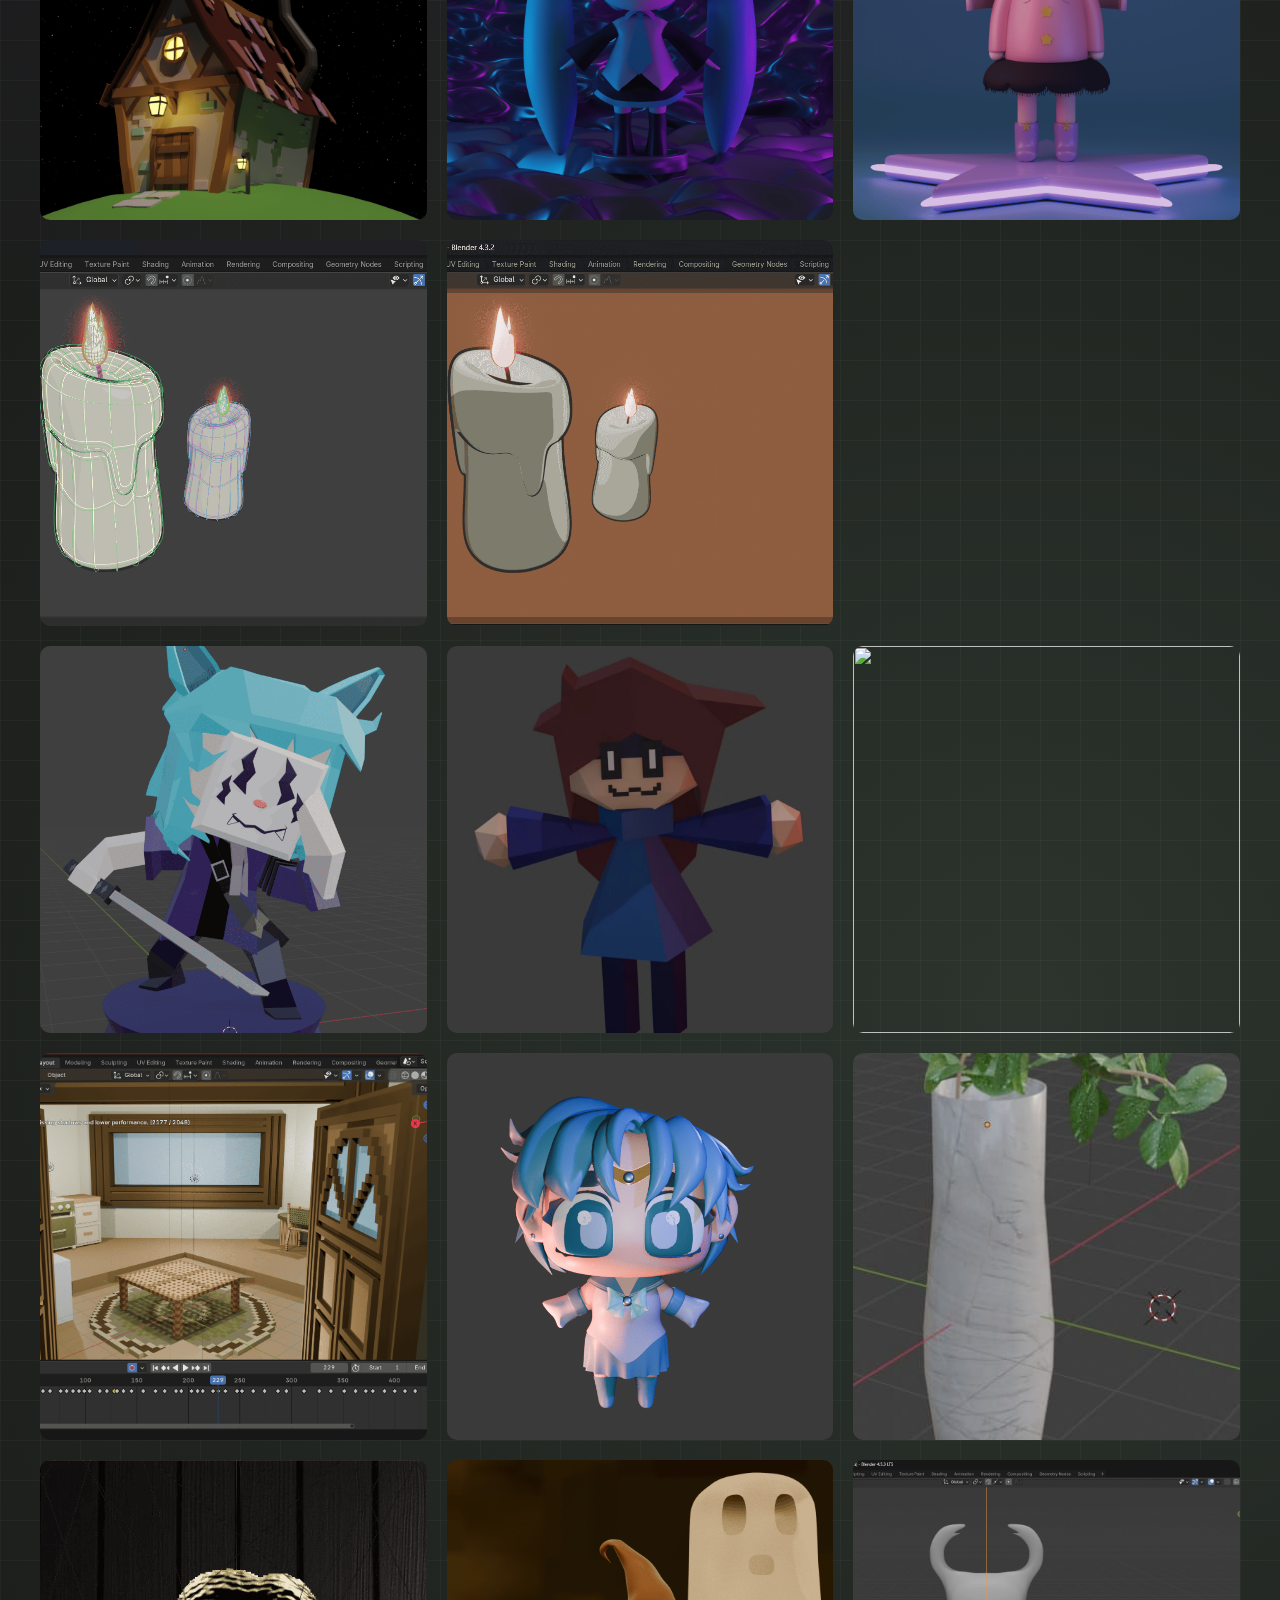
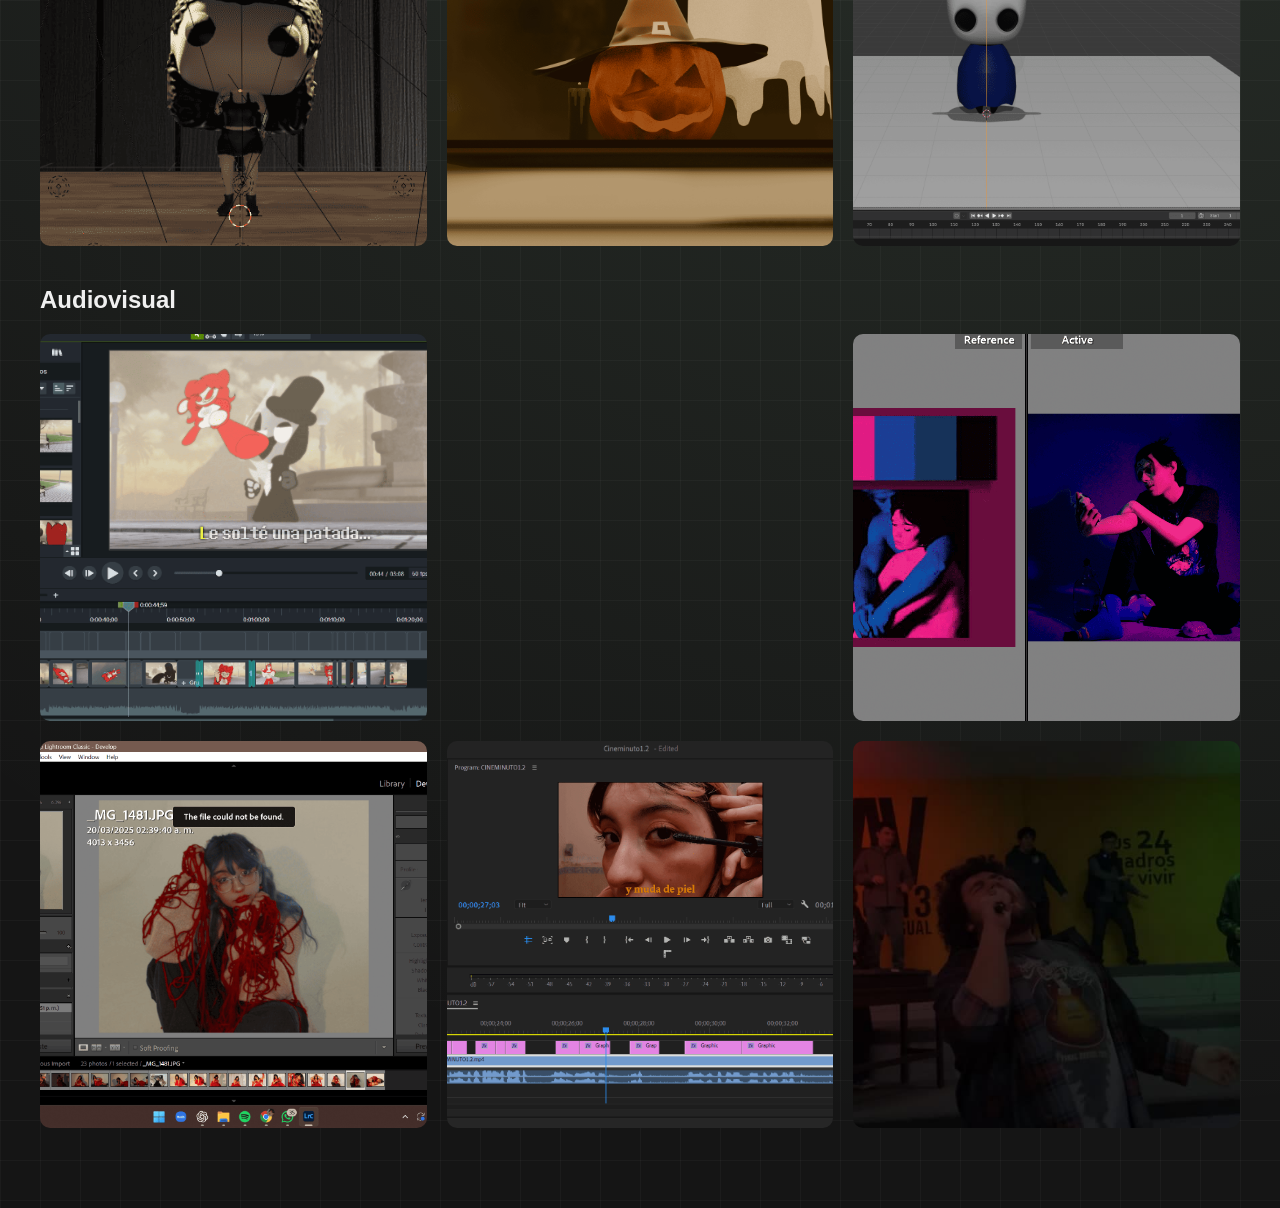
==== commit b0e2f16b: "Update muestra.html" ====
--- a/muestra.html
+++ b/muestra.html
@@ -4,6 +4,7 @@
   <meta charset="UTF-8">
   <meta name="viewport" content="width=device-width, initial-scale=1.0">
   <title>ExpoDev Portafolio</title>
+  <link rel="shortcut icon" href="logo2.png" type="image/png">
   <link rel="stylesheet" href="muestraStyle.css">
 </head>
 <body>
@@ -24,7 +25,7 @@
 
   <section class="hero">
     <p class="intro">Muestra de proyectos</p>
-    <h1>Ingeniería multimedia</h1>
+    <h1>Ingeniería Multimedia</h1>
   </section>
 
   <section class="posts">
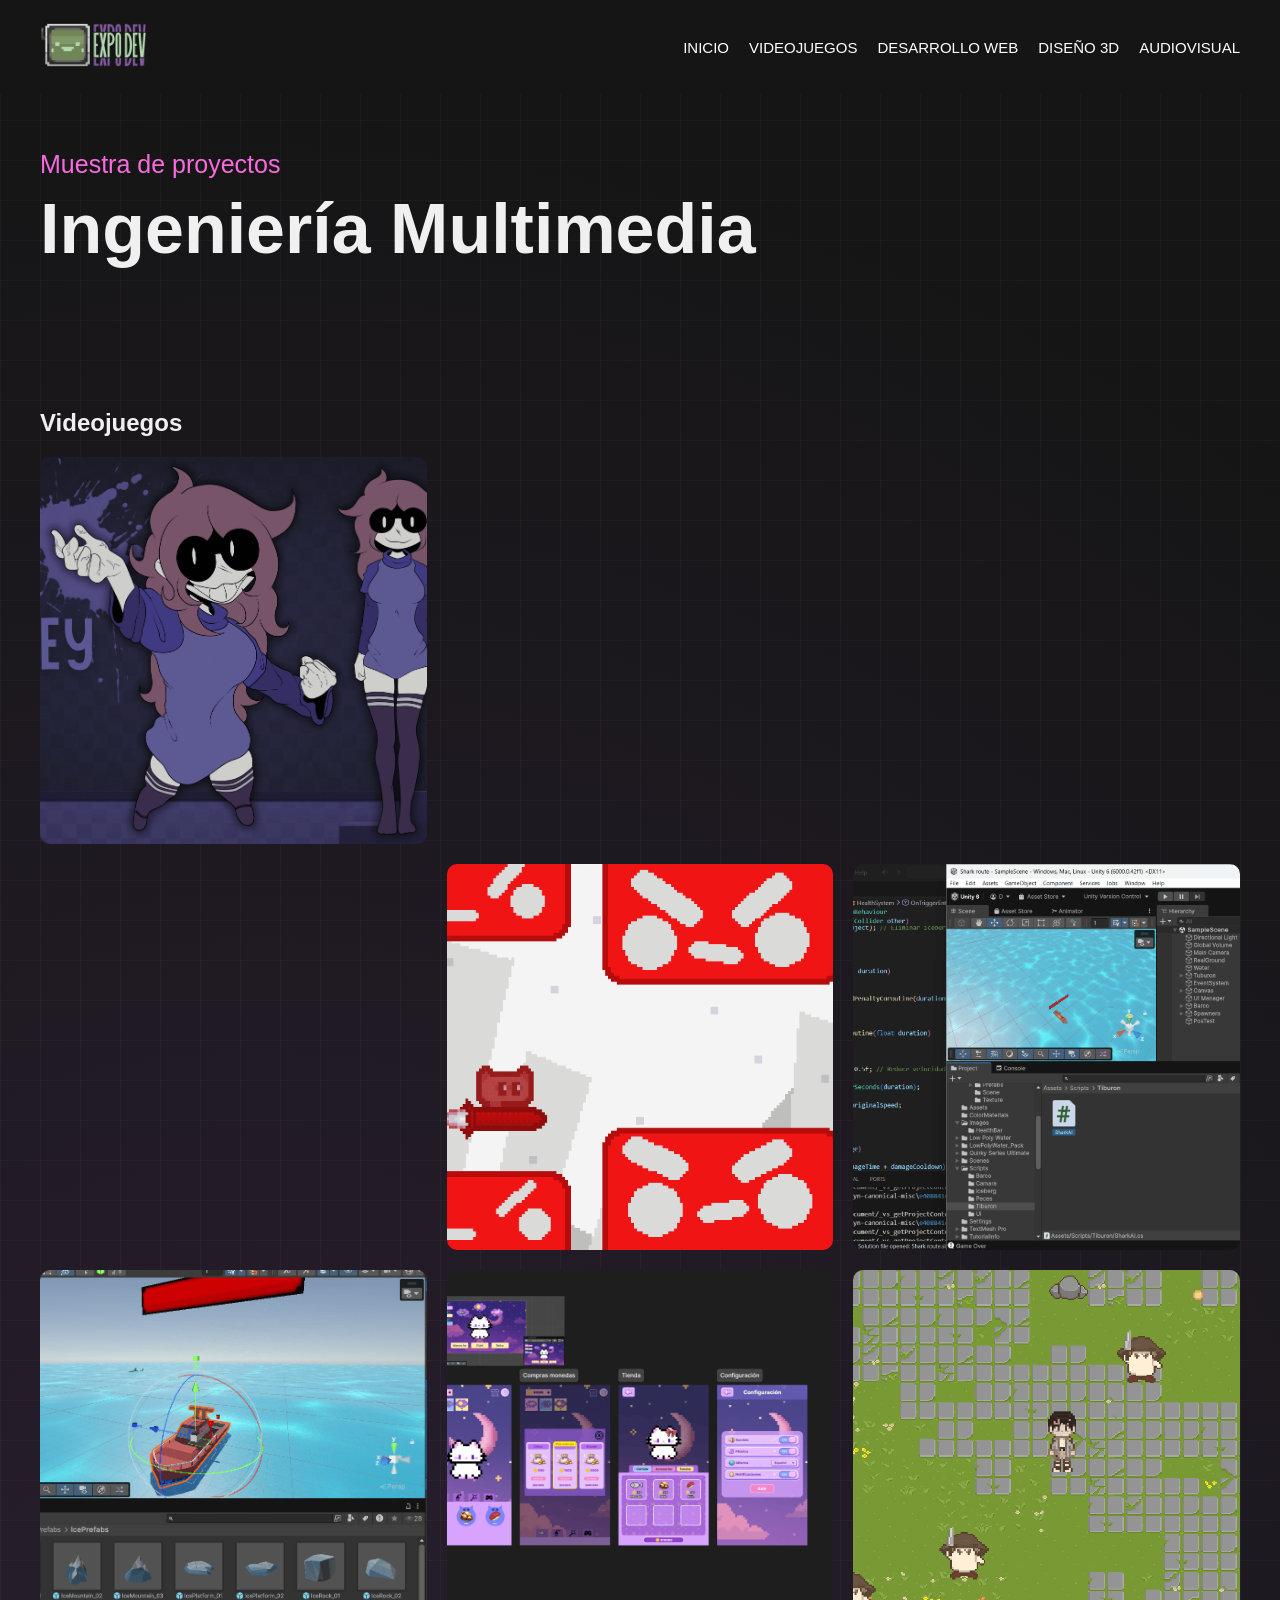
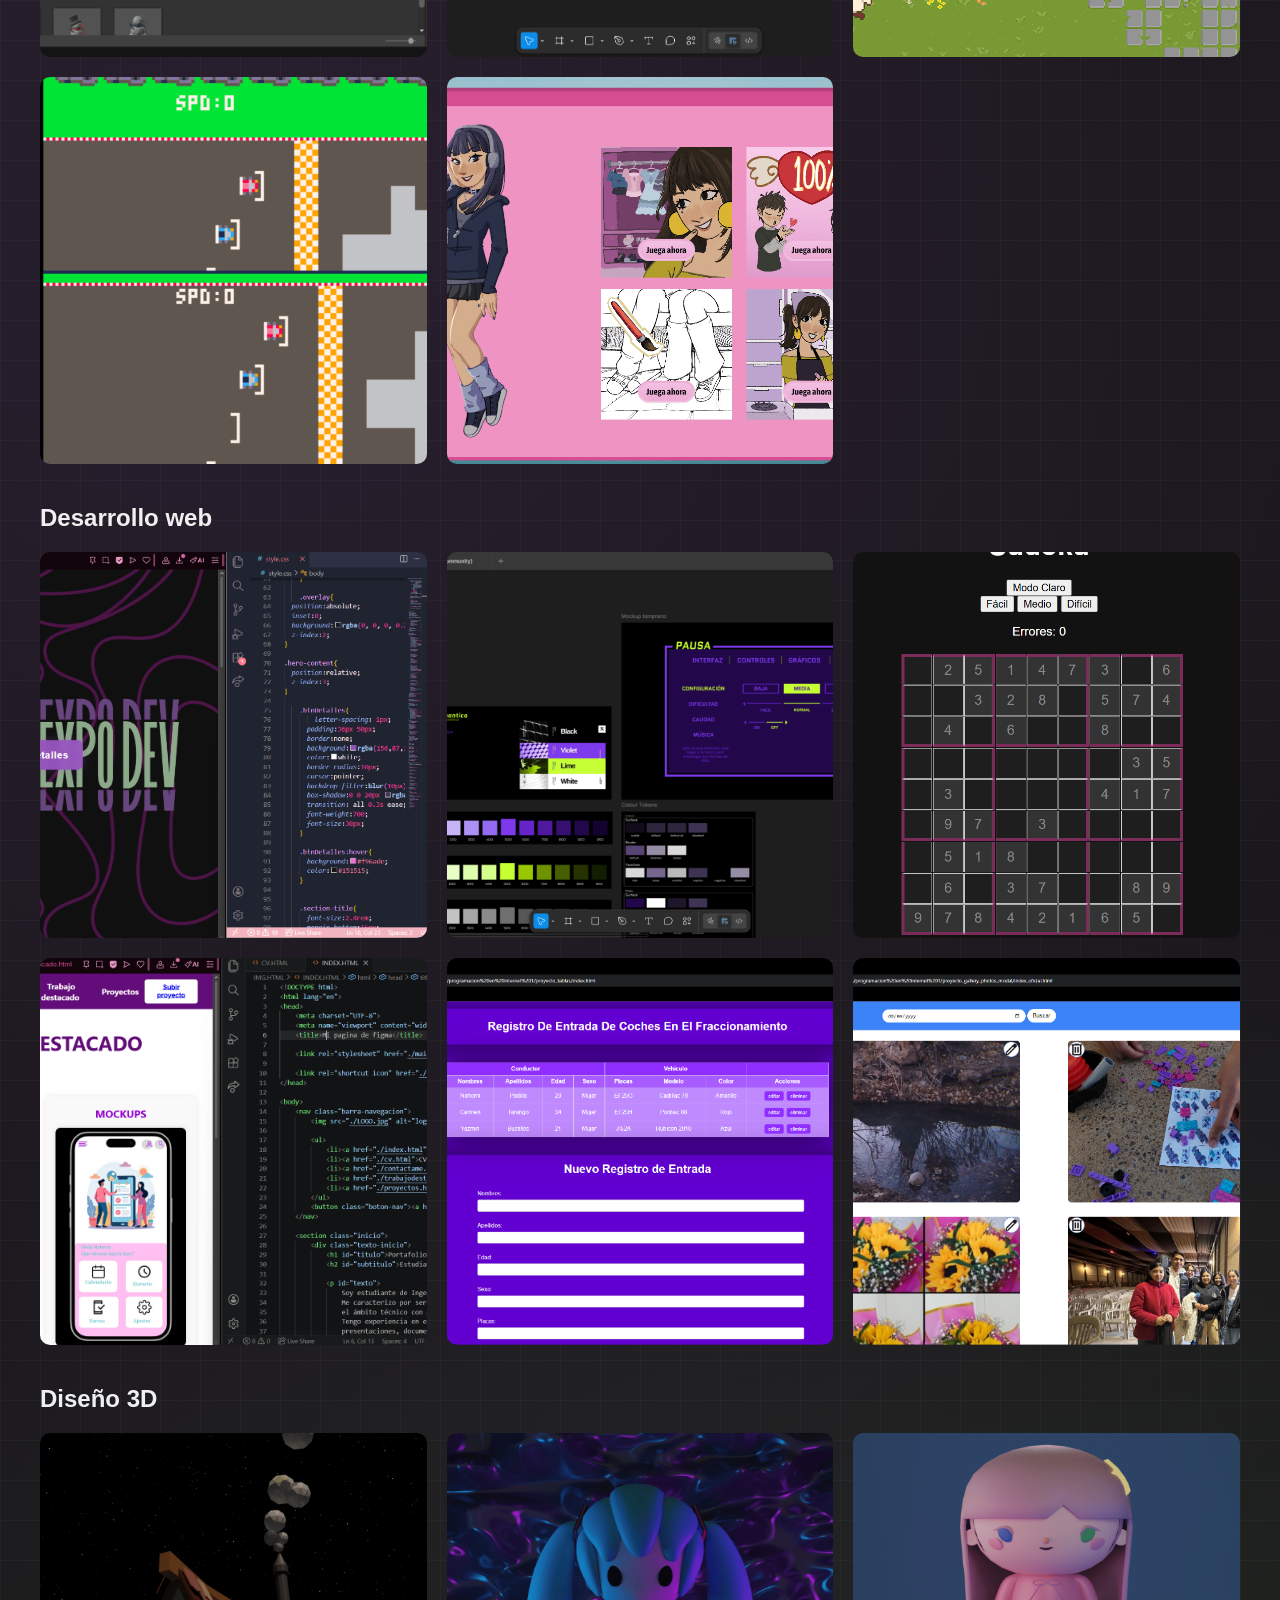
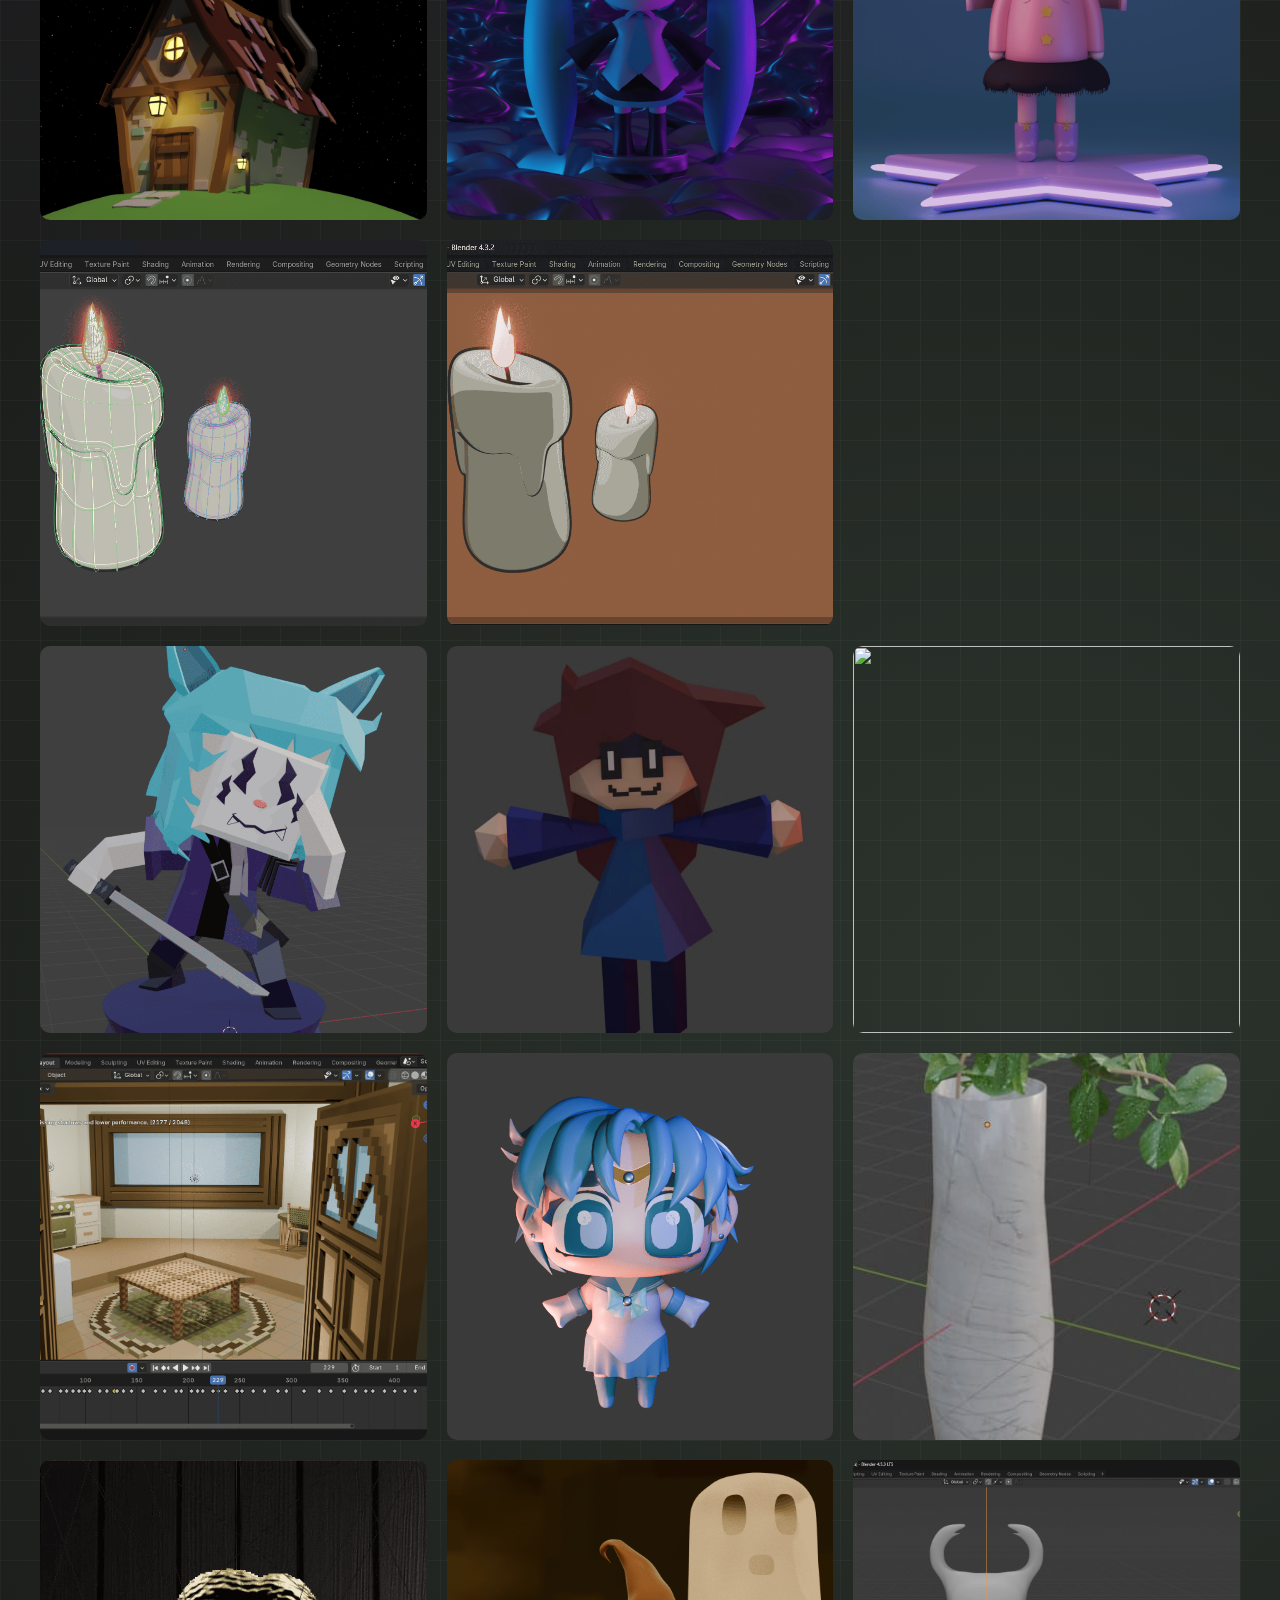
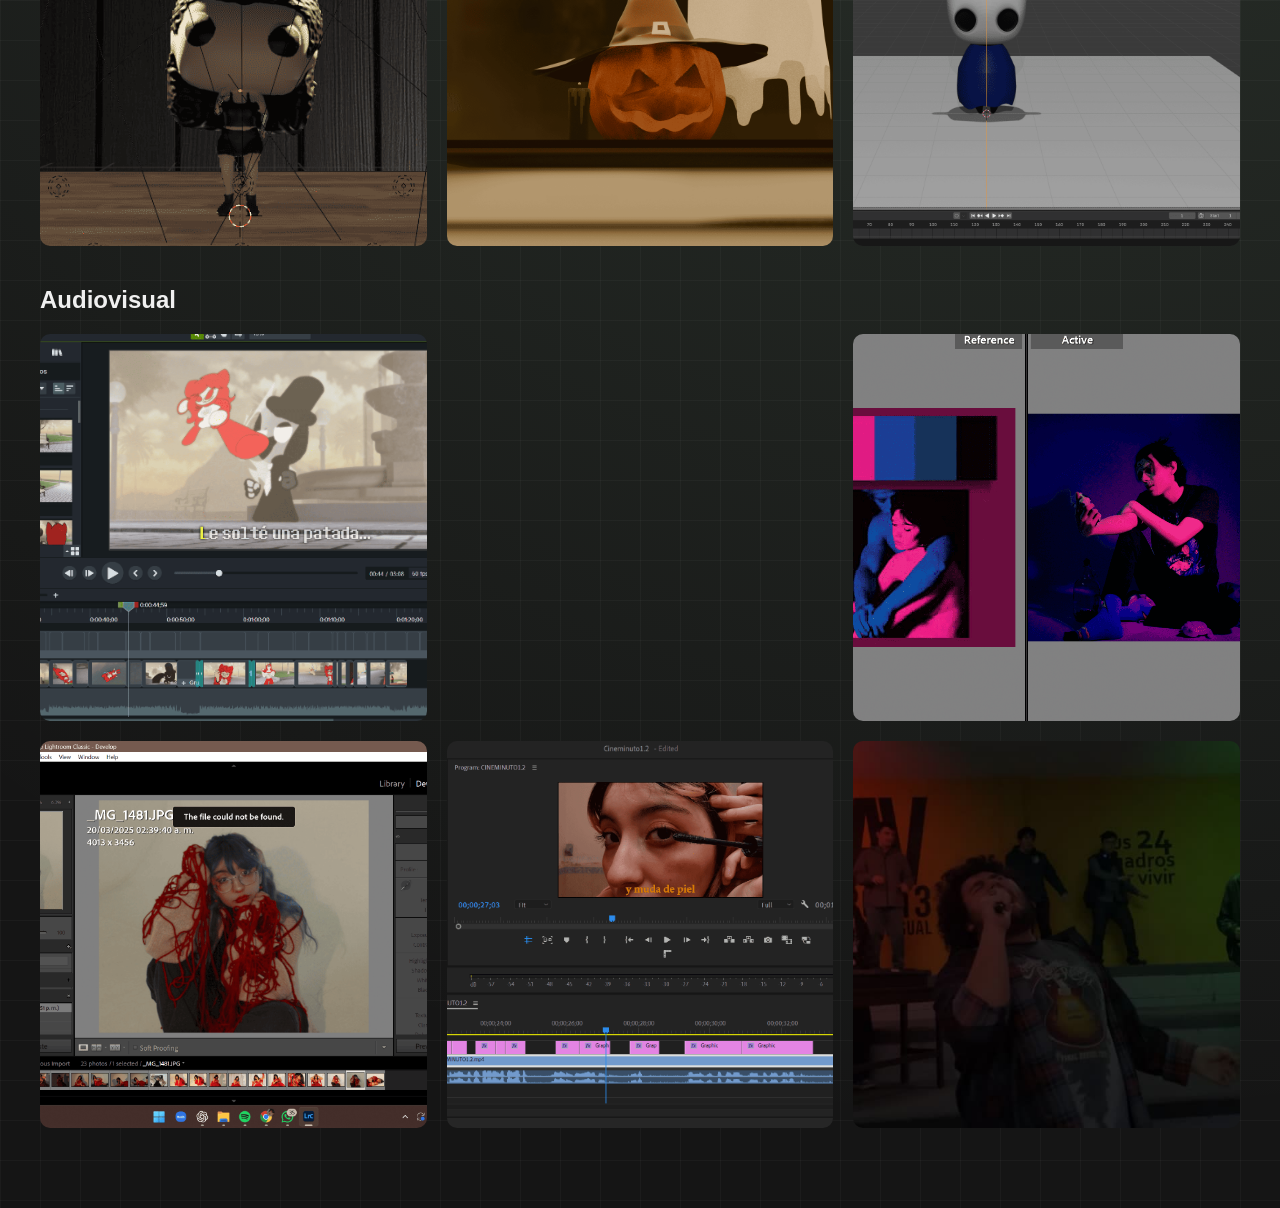
==== commit 8b3a5a97: "Update muestra.html" ====
--- a/muestra.html
+++ b/muestra.html
@@ -11,7 +11,7 @@
 
   <header class="header">
     <div class="logo">
-      <a href="#"><img src="logo2.png" alt="Mi logo"></a>
+      <a href="#"><img src="logo.png" alt="Mi logo"></a>
     </div>
 
     <nav class="nav">
